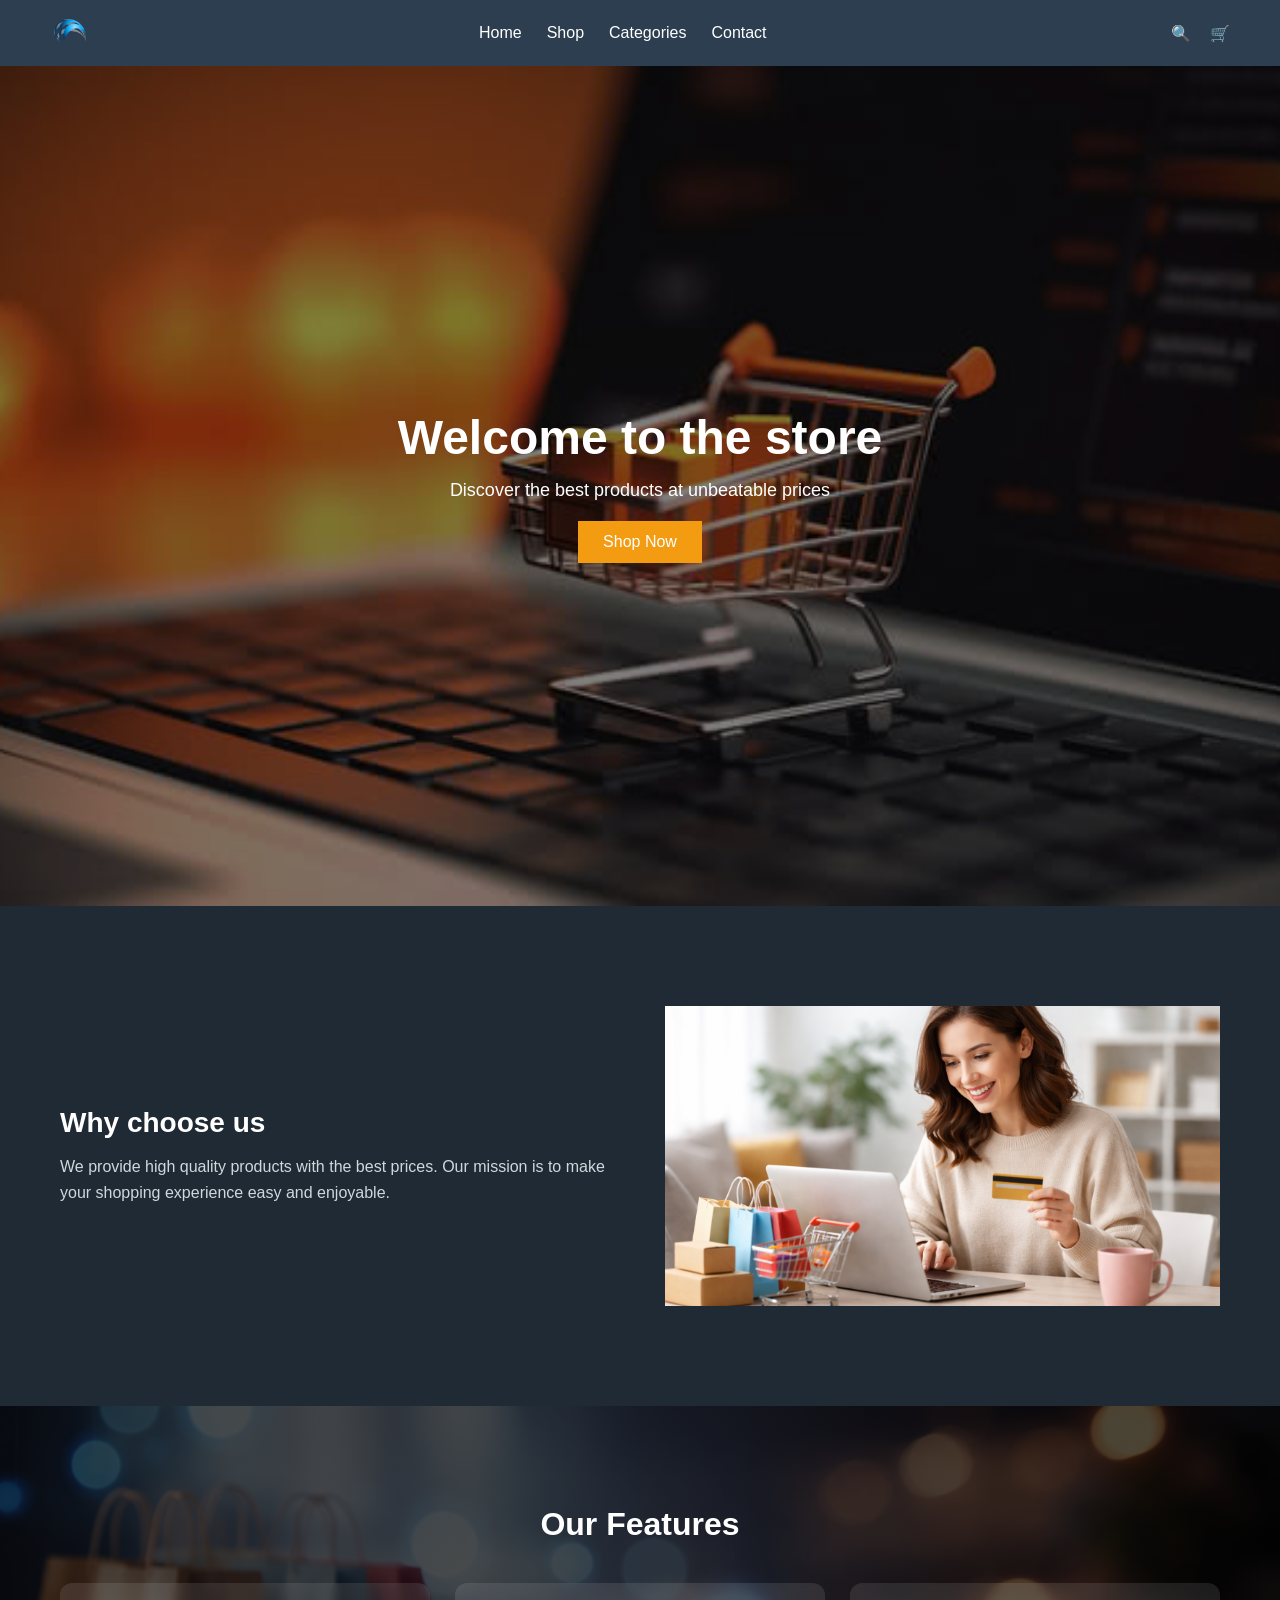
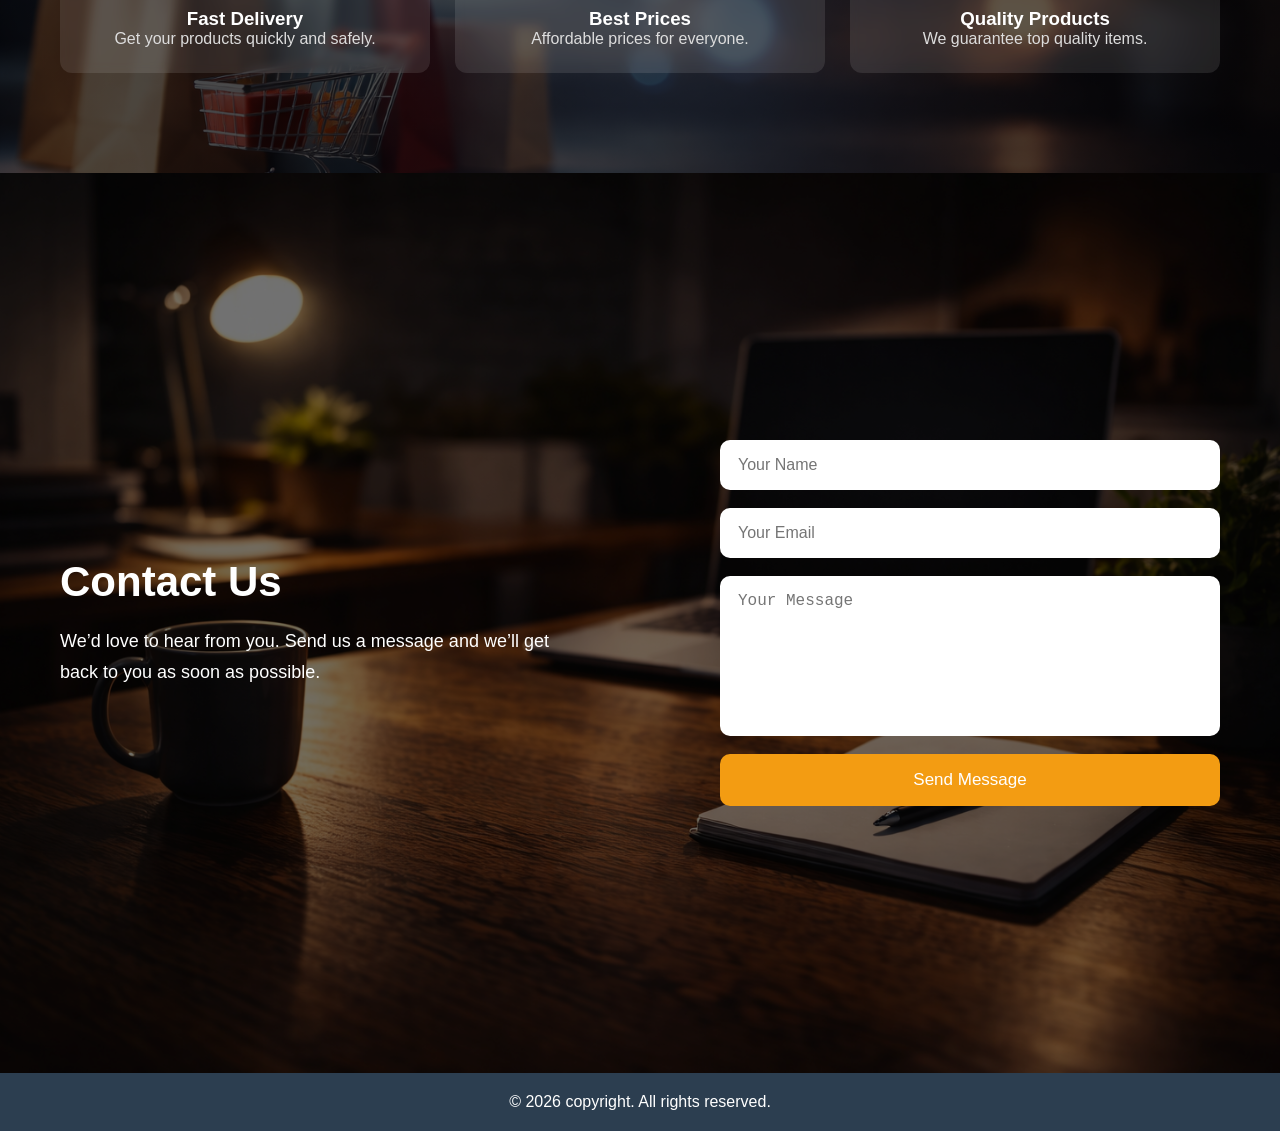
==== index.html @ fd40aed5 "features-aboutus-contactus" ====
<!DOCTYPE html>
<html lang="en">

<head>
  <meta charset="UTF-8">
  <title>Store</title>
  <link rel="stylesheet" href="style.css">
</head>

<body>

  <header>
    <div class="container">
      <div class="logo"><a href="index.html"><img src="images/logo.png" alt="logo"></a></div>

      <nav>
        <ul>
          <li><a href="#">Home</a></li>
          <li><a href="#">Shop</a></li>
          <li><a href="#">Categories</a></li>
          <li><a href="#">Contact</a></li>
        </ul>
      </nav>

      <div class="icons">
        <span>🔍</span>
        <span>🛒</span>
      </div>
    </div>
  </header>


  <section class="banner">
    <div class="banner-content">
      <h1>Welcome to the store</h1>
      <p>Discover the best products at unbeatable prices</p>
      <button>Shop Now</button>
    </div>
  </section>
  <section class="about">
    <div class="container about-content">
      <div class="about-text">
        <h2>Why choose us</h2>
        <p>
          We provide high quality products with the best prices.
          Our mission is to make your shopping experience easy and enjoyable.
        </p>
      </div>
      <div class="about-image">
      </div>
    </div>
  </section>
  <section class="features">
    <div class="container">

      <h2>Our Features</h2>

      <div class="features-grid">

        <div class="feature">
          <h3>Fast Delivery</h3>
          <p>Get your products quickly and safely.</p>
        </div>

        <div class="feature">
          <h3>Best Prices</h3>
          <p>Affordable prices for everyone.</p>
        </div>

        <div class="feature">
          <h3>Quality Products</h3>
          <p>We guarantee top quality items.</p>
        </div>

      </div>

    </div>
  </section>
<section class="contact">
  <div class="contact-overlay">
    <div class="container contact-content">
      <div class="contact-left">
        <h2>Contact Us</h2>
        <p>We’d love to hear from you. Send us a message and we’ll get back to you as soon as possible.</p>
      </div>

      <form class="contact-form">
        <input type="text" placeholder="Your Name">
        <input type="email" placeholder="Your Email">
        <textarea placeholder="Your Message"></textarea>
        <button type="submit">Send Message</button>
      </form>
    </div>
  </div>
</section>
  <footer>
    <p>© 2026 copyright. All rights reserved.</p>
  </footer>

</body>

</html>
---- style.css ----
* {
  margin: 0;
  padding: 0;
  box-sizing: border-box;
}

body {
  font-family: Arial, sans-serif;
}
html, body {
  height: 100%;
}
body {
  display: flex;
  flex-direction: column;
}
header {
  display: flex;
  justify-content: space-between;
  align-items: center;
  padding: 5px 10px;
  background-color: #2c3e50;
  color: white;
}

header .container{
  display: flex;
  justify-content: space-between;
  align-items: center;
  padding:5px 10px;
}
.header-wrapper {
  display: flex;
  align-items: center;
  justify-content: space-between;
  padding: 10px 20px;
}
.logo {
  font-size: 24px;
  font-weight: bold;
}
.logo img {
  height: 40px;
  cursor: pointer;
}
nav ul {
  list-style: none;
  display: flex;
  gap: 25px;
}

nav ul li a {
  text-decoration: none;
  color: white;
  font-size: 16px;
}

nav ul li a:hover {
  color: #f39c12;
}

.icons span {
  margin-left: 15px;
  cursor: pointer;
}

.banner {
  min-height: calc(100vh - 60px);
  background: linear-gradient(rgba(0,0,0,0.5), rgba(0,0,0,0.5)),
              url('images/background.jpg') center/cover no-repeat;
  display: flex;
  justify-content: center;
  align-items: center;
  text-align: center;
  color: white;
}
.banner-content h1 {
  font-size: 48px;
  margin-bottom: 15px;
}

.banner-content p {
  font-size: 18px;
  margin-bottom: 20px;
}

.banner-content button {
  padding: 12px 25px;
  border: none;
  background-color: #f39c12;
  color: white;
  font-size: 16px;
  cursor: pointer;
}

.banner-content button:hover {
  background-color: #e67e22;
}

footer {
  text-align: center;
  padding: 20px;
  background-color: #2c3e50;
  color: white;
  margin-top:auto;
}
.container {
  max-width: 1200px;
  width: 100%;
  margin: 0 auto;
  padding: 0 20px;
}
.about {
  padding: 100px 0;
  background: #1f2a35;
  color: white;
}


.about-content {
  display: flex;
  align-items: center;
  gap: 50px;
}

.about-text {
  flex: 1;
}
.about-text h2 {
  font-size: 28px;
  margin-bottom: 15px;
  color: white;
}

.about-text p {
  color: #cfd8dc; /* softer white */
  line-height: 1.6;
}
.about-image img {
  width: 100%;
  max-width: 450px;
  border-radius: 20px; /* 🔥 rounded corners */
  display: block;
}
.about-image {
  flex: 1;
  display: flex;
  height: 300px;
  background: url("images/about.png") center/cover no-repeat;
  justify-content: center;
}
.features {
  padding: 100px 0;
  text-align: center;

  background:
    linear-gradient(rgba(0,0,0,0.7), rgba(0,0,0,0.7)),
    url("images/features-bg.png") center/cover no-repeat;

  color: white;
}

.features h2 {
  font-size: 32px;
  color: white;
}

.feature {
  flex: 1;
  background: rgba(255,255,255,0.1); /* glass effect */
  padding: 25px;
  border-radius: 12px;
  transition: 0.3s;
  backdrop-filter: blur(5px);
}

.feature h3 {
  color: white;
}

.feature p {
  color: #ddd;
}

.features-grid {
  display: flex;
  gap: 25px;
  margin-top: 40px;
}



.feature:hover {
  transform: translateY(-5px);
}
.container {
  max-width: 1200px;
  width: 100%;
  margin: 0 auto;
  padding: 0 20px;
}

.contact {
  min-height: 100vh;
  background: url("images/contact-bg.png") center/cover no-repeat;
  position: relative;
  display: flex;
  align-items: center;
}

.contact-overlay {
  width: 100%;
  min-height: 100vh;
  background: rgba(0, 0, 0, 0.55);
  display: flex;
  align-items: center;
}

.contact-content {
  display: flex;
  justify-content: space-between;
  align-items: center;
  gap: 60px;
}

.contact-left {
  flex: 1;
  color: white;
}

.contact-left h2 {
  font-size: 42px;
  margin-bottom: 20px;
}

.contact-left p {
  font-size: 18px;
  line-height: 1.7;
  max-width: 500px;
}

.contact-form {
  flex: 1;
  max-width: 500px;
  display: flex;
  flex-direction: column;
  gap: 18px;
}

.contact-form input,
.contact-form textarea {
  width: 100%;
  padding: 16px 18px;
  border: none;
  border-radius: 10px;
  outline: none;
  font-size: 16px;
}

.contact-form textarea {
  min-height: 160px;
  resize: none;
}

.contact-form button {
  padding: 16px;
  background: #f39c12;
  color: white;
  border: none;
  border-radius: 10px;
  font-size: 17px;
  cursor: pointer;
  transition: 0.3s;
}

.contact-form button:hover {
  background: #e67e22;
}
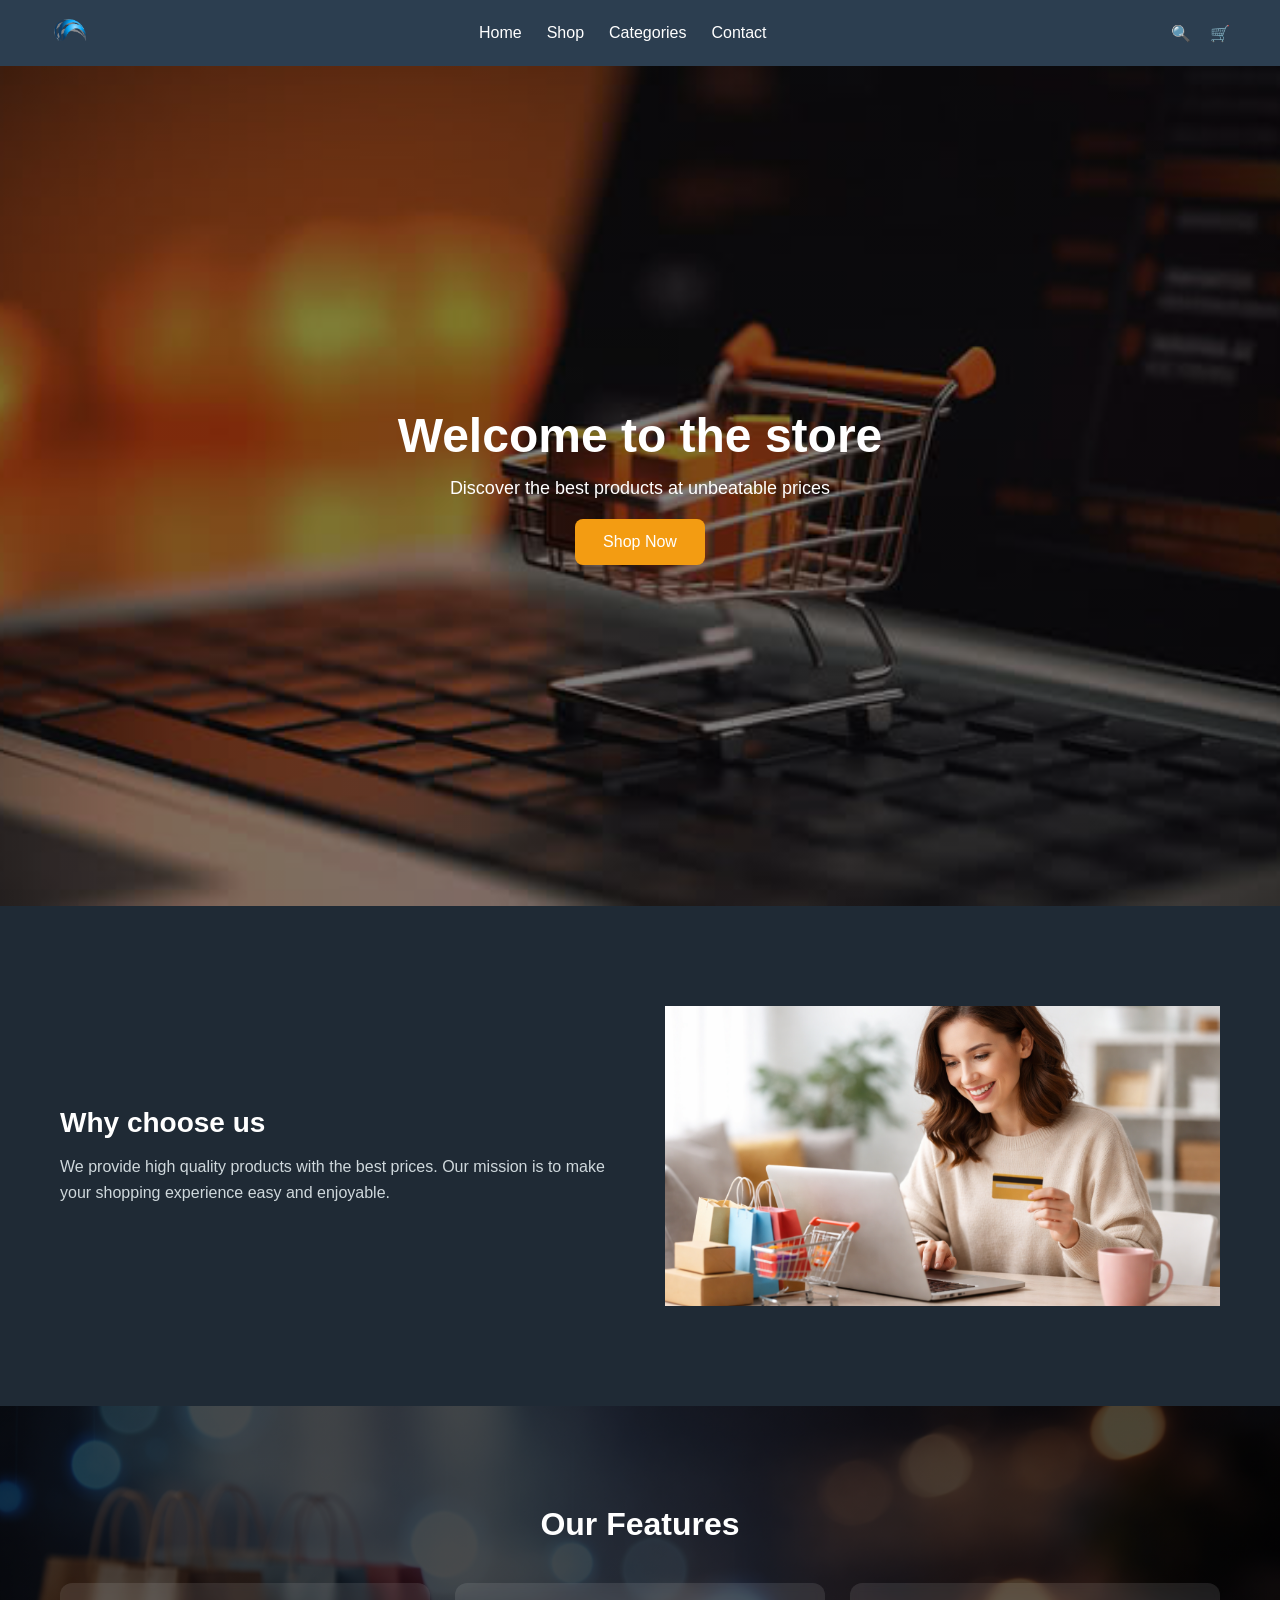
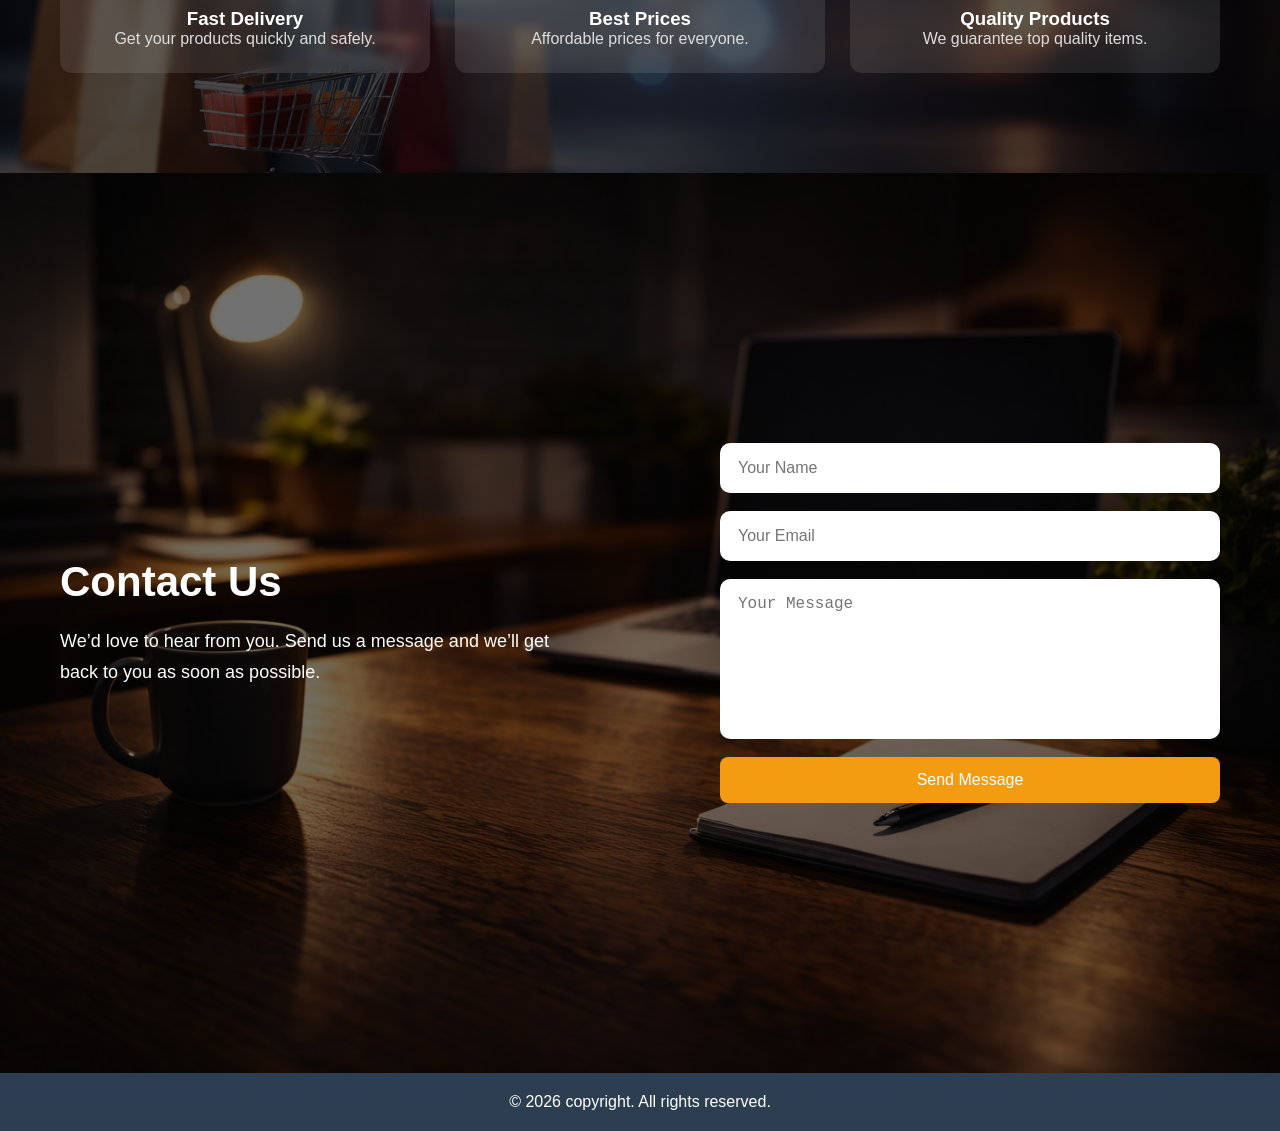
==== commit 4bd17ba6: "unify-btn" ====
--- a/index.html
+++ b/index.html
@@ -34,7 +34,7 @@
     <div class="banner-content">
       <h1>Welcome to the store</h1>
       <p>Discover the best products at unbeatable prices</p>
-      <button>Shop Now</button>
+      <button class="btn">Shop Now</button>
     </div>
   </section>
   <section class="about">
@@ -88,7 +88,7 @@
         <input type="text" placeholder="Your Name">
         <input type="email" placeholder="Your Email">
         <textarea placeholder="Your Message"></textarea>
-        <button type="submit">Send Message</button>
+        <button type="submit" class="btn">Send Message</button>
       </form>
     </div>
   </div>
--- a/style.css
+++ b/style.css
@@ -84,19 +84,6 @@
   margin-bottom: 20px;
 }
 
-.banner-content button {
-  padding: 12px 25px;
-  border: none;
-  background-color: #f39c12;
-  color: white;
-  font-size: 16px;
-  cursor: pointer;
-}
-
-.banner-content button:hover {
-  background-color: #e67e22;
-}
-
 footer {
   text-align: center;
   padding: 20px;
@@ -133,13 +120,13 @@
 }
 
 .about-text p {
-  color: #cfd8dc; /* softer white */
+  color: #cfd8dc;
   line-height: 1.6;
 }
 .about-image img {
   width: 100%;
   max-width: 450px;
-  border-radius: 20px; /* 🔥 rounded corners */
+  border-radius: 20px;
   display: block;
 }
 .about-image {
@@ -167,7 +154,7 @@
 
 .feature {
   flex: 1;
-  background: rgba(255,255,255,0.1); /* glass effect */
+  background: rgba(255,255,255,0.1);
   padding: 25px;
   border-radius: 12px;
   transition: 0.3s;
@@ -262,17 +249,25 @@
   resize: none;
 }
 
-.contact-form button {
-  padding: 16px;
+.btn {
+  display: inline-block;
+  padding: 14px 28px;
   background: #f39c12;
   color: white;
   border: none;
-  border-radius: 10px;
-  font-size: 17px;
+  border-radius: 8px;
+  font-size: 16px;
+  font-weight: 500;
   cursor: pointer;
-  transition: 0.3s;
-}
-
-.contact-form button:hover {
+  text-decoration: none;
+  transition: all 0.3s ease;
+}
+
+.btn:hover {
   background: #e67e22;
+  transform: translateY(-2px);
+}
+
+.btn:active {
+  transform: scale(0.98);
 }
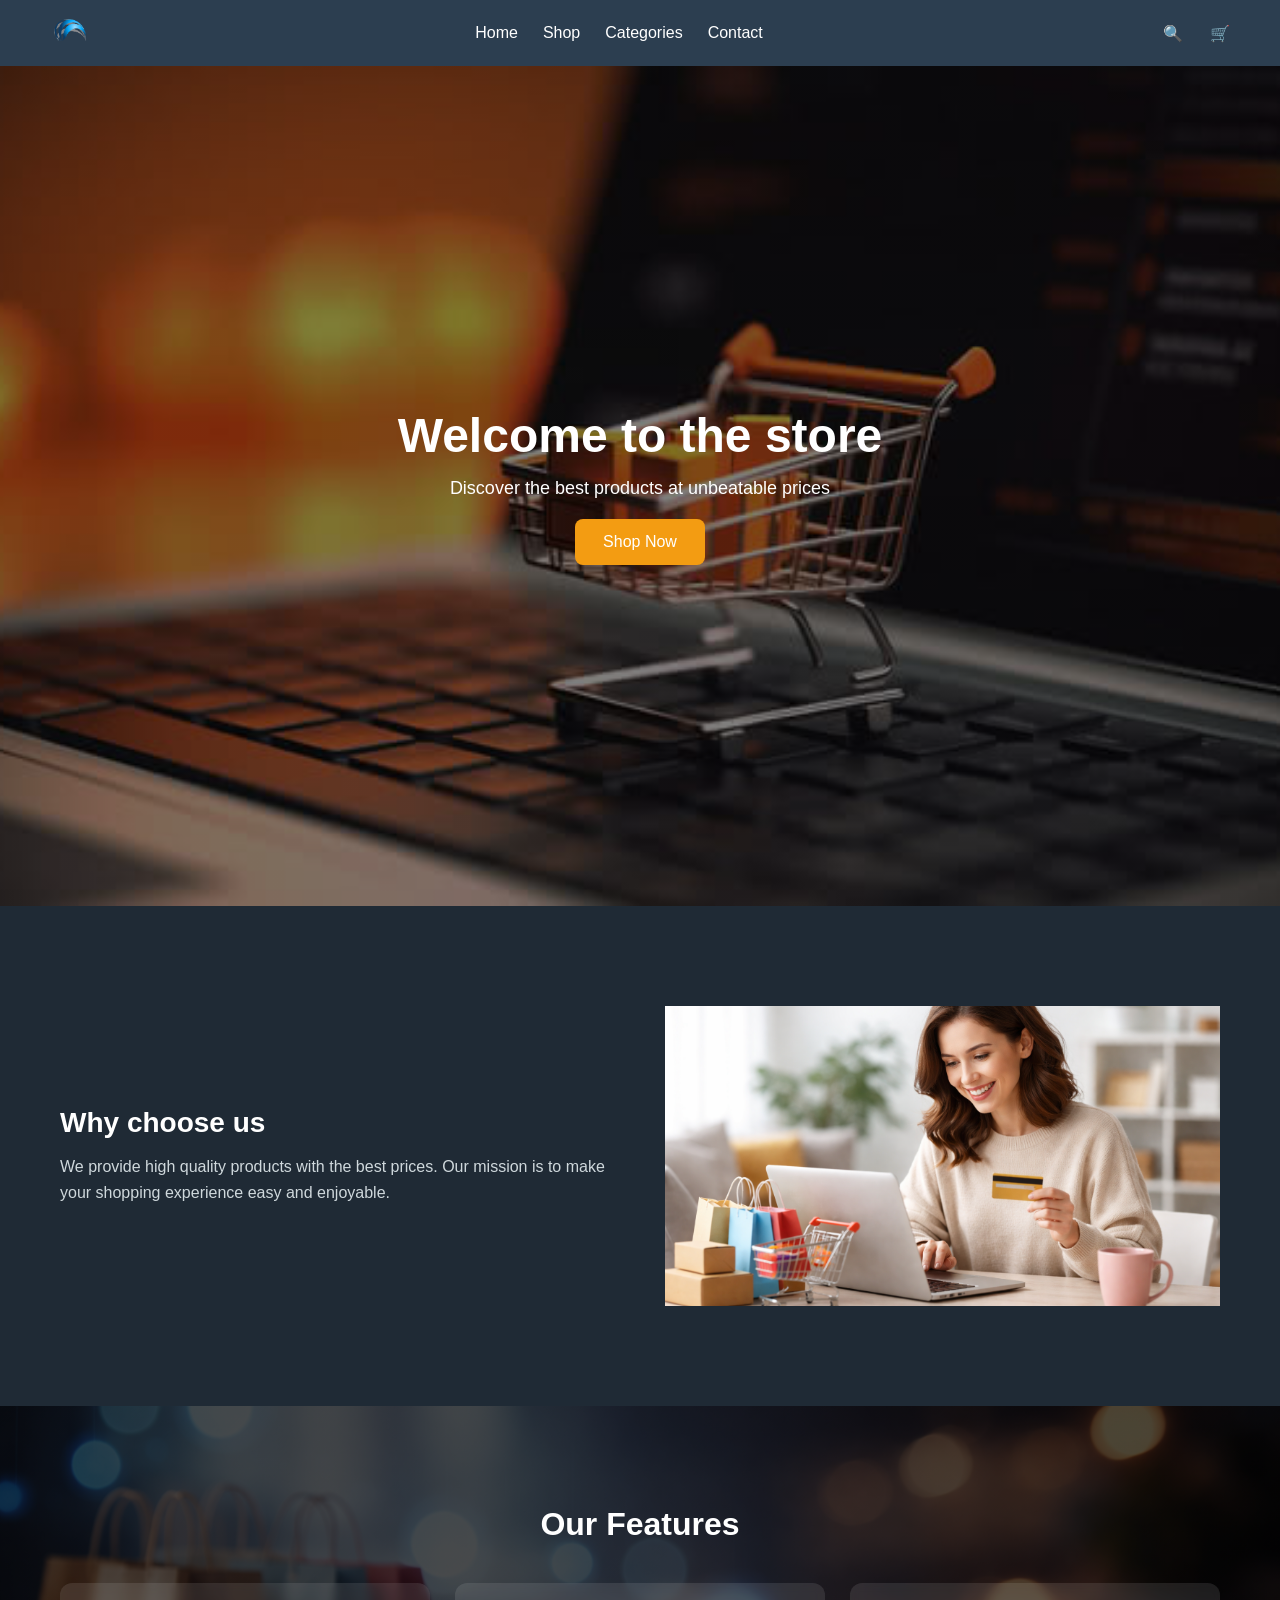
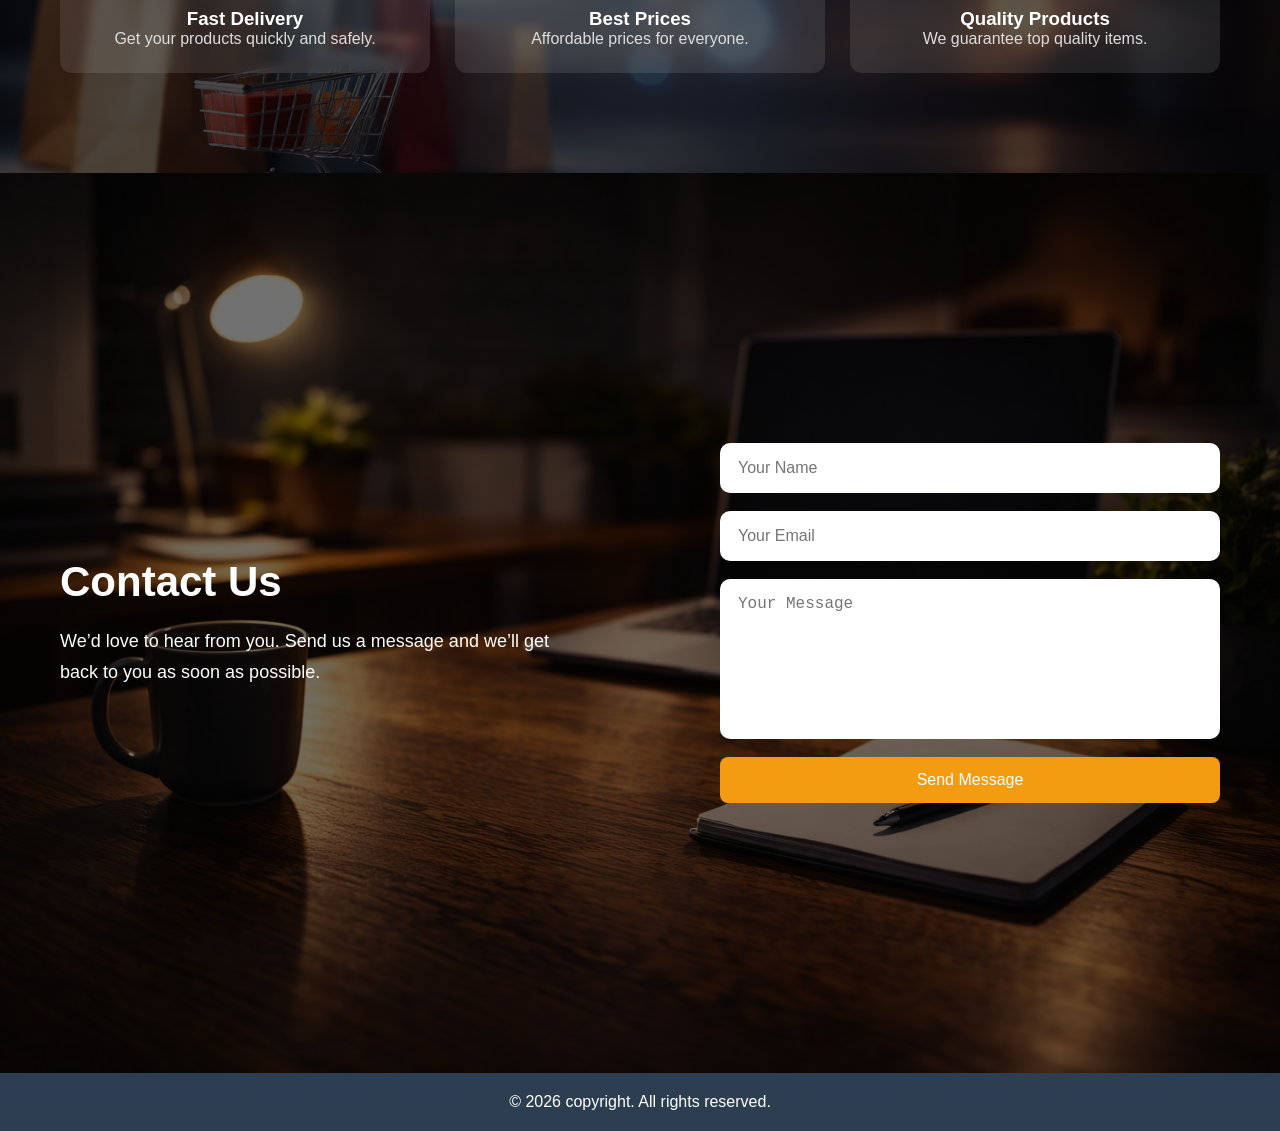
==== commit 57b84738: "mobile-menu" ====
--- a/index.html
+++ b/index.html
@@ -3,6 +3,7 @@
 
 <head>
   <meta charset="UTF-8">
+  <meta name="viewport" content="width=device-width, initial-scale=1.0">
   <title>Store</title>
   <link rel="stylesheet" href="style.css">
 </head>
@@ -11,7 +12,11 @@
 
   <header>
     <div class="container">
-      <div class="logo"><a href="index.html"><img src="images/logo.png" alt="logo"></a></div>
+      <div class="logo">
+        <a href="index.html">
+          <img src="images/logo.png" alt="logo">
+        </a>
+      </div>
 
       <nav>
         <ul>
@@ -25,9 +30,21 @@
       <div class="icons">
         <span>🔍</span>
         <span>🛒</span>
+        <div class="menu-toggle">☰</div>
       </div>
     </div>
   </header>
+
+  <!-- ✅ MOBILE MENU OUTSIDE -->
+  <div class="mobile-menu">
+    <span class="close-menu">✖</span>
+
+    <a href="#">Home</a>
+    <a href="#">Shop</a>
+    <a href="#">Categories</a>
+    <a href="#">Contact</a>
+  </div>
+  <div class="mobile-overlay"></div>
 
 
   <section class="banner">
@@ -37,6 +54,7 @@
       <button class="btn">Shop Now</button>
     </div>
   </section>
+
   <section class="about">
     <div class="container about-content">
       <div class="about-text">
@@ -46,10 +64,10 @@
           Our mission is to make your shopping experience easy and enjoyable.
         </p>
       </div>
-      <div class="about-image">
-      </div>
+      <div class="about-image"></div>
     </div>
   </section>
+
   <section class="features">
     <div class="container">
 
@@ -76,27 +94,50 @@
 
     </div>
   </section>
-<section class="contact">
-  <div class="contact-overlay">
-    <div class="container contact-content">
-      <div class="contact-left">
-        <h2>Contact Us</h2>
-        <p>We’d love to hear from you. Send us a message and we’ll get back to you as soon as possible.</p>
+
+  <section class="contact">
+    <div class="contact-overlay">
+      <div class="container contact-content">
+        <div class="contact-left">
+          <h2>Contact Us</h2>
+          <p>We’d love to hear from you. Send us a message and we’ll get back to you as soon as possible.</p>
+        </div>
+
+        <form class="contact-form">
+          <input type="text" placeholder="Your Name">
+          <input type="email" placeholder="Your Email">
+          <textarea placeholder="Your Message"></textarea>
+          <button type="submit" class="btn">Send Message</button>
+        </form>
       </div>
+    </div>
+  </section>
 
-      <form class="contact-form">
-        <input type="text" placeholder="Your Name">
-        <input type="email" placeholder="Your Email">
-        <textarea placeholder="Your Message"></textarea>
-        <button type="submit" class="btn">Send Message</button>
-      </form>
-    </div>
-  </div>
-</section>
   <footer>
     <p>© 2026 copyright. All rights reserved.</p>
   </footer>
 
+  <script>
+   const toggle = document.querySelector(".menu-toggle");
+const menu = document.querySelector(".mobile-menu");
+const closeBtn = document.querySelector(".close-menu");
+const overlay = document.querySelector(".mobile-overlay");
+
+toggle.addEventListener("click", () => {
+  menu.classList.add("active");
+  overlay.classList.add("active");
+});
+
+closeBtn.addEventListener("click", () => {
+  menu.classList.remove("active");
+  overlay.classList.remove("active");
+});
+
+overlay.addEventListener("click", () => {
+  menu.classList.remove("active");
+  overlay.classList.remove("active");
+});
+  </script>
+
 </body>
-
 </html>
--- a/style.css
+++ b/style.css
@@ -103,7 +103,6 @@
   color: white;
 }
 
-
 .about-content {
   display: flex;
   align-items: center;
@@ -139,11 +138,9 @@
 .features {
   padding: 100px 0;
   text-align: center;
-
   background:
     linear-gradient(rgba(0,0,0,0.7), rgba(0,0,0,0.7)),
     url("images/features-bg.png") center/cover no-repeat;
-
   color: white;
 }
 
@@ -175,16 +172,8 @@
   margin-top: 40px;
 }
 
-
-
 .feature:hover {
   transform: translateY(-5px);
-}
-.container {
-  max-width: 1200px;
-  width: 100%;
-  margin: 0 auto;
-  padding: 0 20px;
 }
 
 .contact {
@@ -270,4 +259,117 @@
 
 .btn:active {
   transform: scale(0.98);
+}
+
+/* ===================== */
+/*   MOBILE MENU BASE    */
+/* ===================== */
+
+.icons {
+  display: flex;
+  align-items: center;
+  gap: 12px;
+}
+
+.menu-toggle {
+  display: none;
+  font-size: 26px;
+  color: white;
+  cursor: pointer;
+}
+
+/* All positioning lives here always — not inside the media query */
+.mobile-menu {
+  display: none;
+  position: fixed;
+  top: 0;
+  right: -100%;
+  width: 250px;
+  height: 100vh;
+  background: #1f2a35;
+  flex-direction: column;
+  padding: 25px 20px;
+  transition: right 0.3s ease;
+  z-index: 1000;
+}
+
+.mobile-overlay {
+  display: none;
+}
+
+.close-menu {
+  display: none;
+}
+
+/* ===================== */
+/*       MOBILE          */
+/* ===================== */
+
+@media (max-width: 768px) {
+
+  nav {
+    display: none;
+  }
+
+  .menu-toggle {
+    display: block;
+  }
+
+  .mobile-menu {
+    display: none; /* stays hidden until .active is added */
+  }
+
+  .mobile-menu.active {
+    display: flex; /* show it */
+    right: 0;      /* slide in */
+  }
+
+  .mobile-menu a {
+    color: white;
+    text-decoration: none;
+    margin-bottom: 20px;
+    font-size: 18px;
+  }
+
+  .close-menu {
+    display: block;
+    color: white;
+    font-size: 26px;
+    cursor: pointer;
+    align-self: flex-end;
+    margin-bottom: 30px;
+  }
+
+  .mobile-overlay.active {
+    display: block;
+    position: fixed;
+    top: 0;
+    left: 0;
+    width: 100%;
+    height: 100%;
+    background: rgba(0,0,0,0.5);
+    z-index: 999;
+  }
+
+  .banner-content h1 {
+    font-size: 32px;
+  }
+
+  .banner-content p {
+    font-size: 16px;
+  }
+
+  .about-content {
+    flex-direction: column;
+    text-align: center;
+  }
+
+  .features-grid {
+    flex-direction: column;
+  }
+
+  .contact-content {
+    flex-direction: column;
+    text-align: center;
+  }
 }
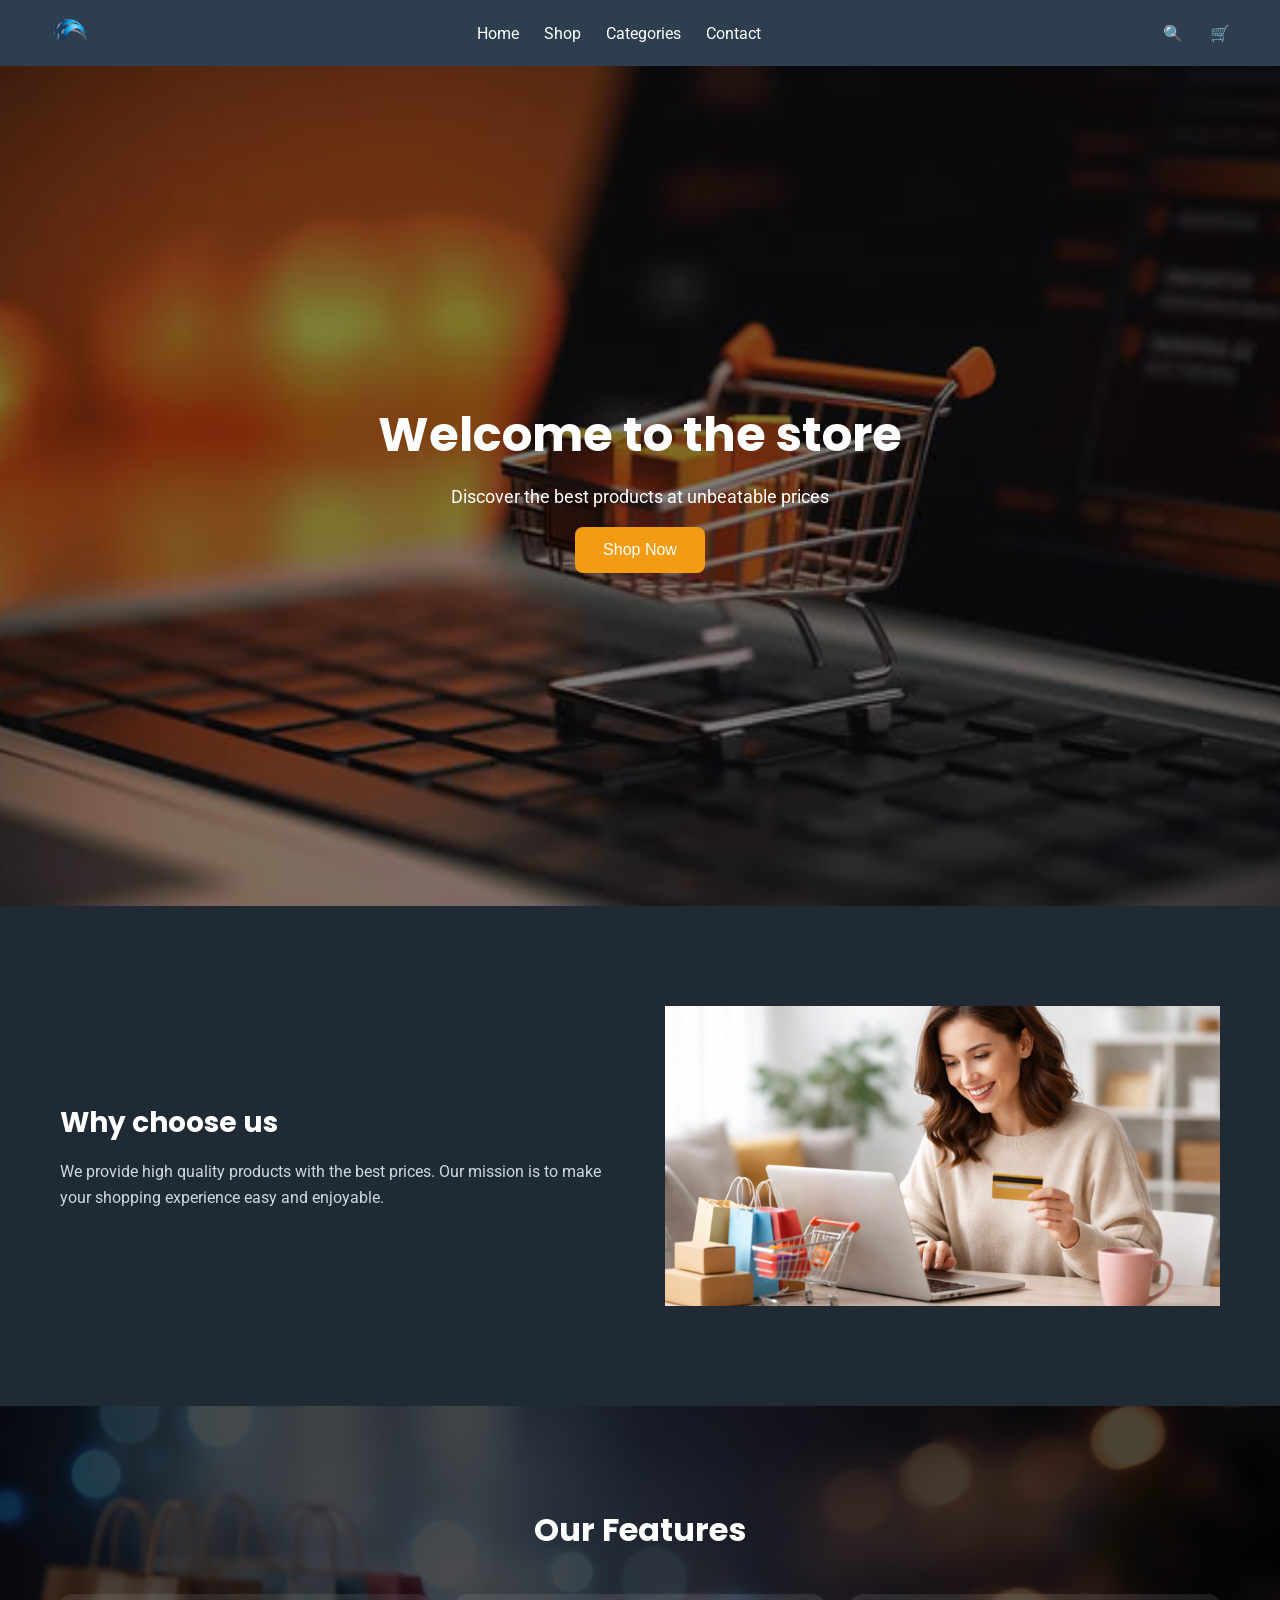
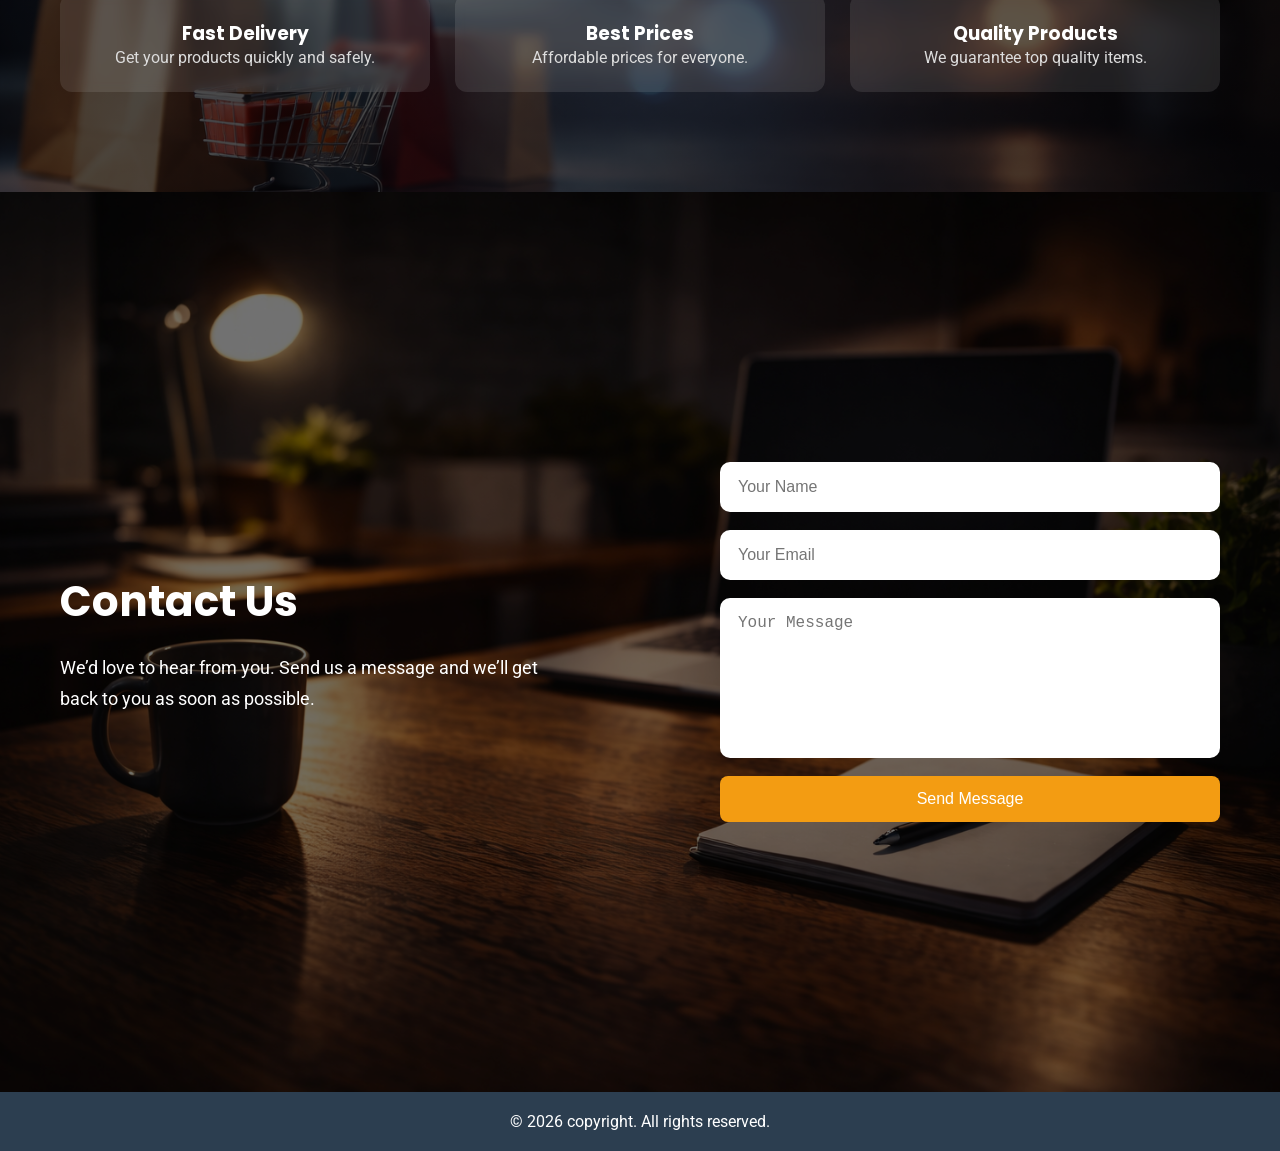
==== commit 25f7d3bb: "Add Google Fonts (Poppins + Roboto)" ====
--- a/index.html
+++ b/index.html
@@ -6,6 +6,7 @@
   <meta name="viewport" content="width=device-width, initial-scale=1.0">
   <title>Store</title>
   <link rel="stylesheet" href="style.css">
+  <link href="https://fonts.googleapis.com/css2?family=Poppins:wght@400;600;700&family=Roboto:wght@300;400;500&display=swap" rel="stylesheet">
 </head>
 
 <body>
@@ -35,7 +36,6 @@
     </div>
   </header>
 
-  <!-- ✅ MOBILE MENU OUTSIDE -->
   <div class="mobile-menu">
     <span class="close-menu">✖</span>
 
@@ -118,7 +118,7 @@
   </footer>
 
   <script>
-   const toggle = document.querySelector(".menu-toggle");
+const toggle = document.querySelector(".menu-toggle");
 const menu = document.querySelector(".mobile-menu");
 const closeBtn = document.querySelector(".close-menu");
 const overlay = document.querySelector(".mobile-overlay");
--- a/style.css
+++ b/style.css
@@ -5,7 +5,10 @@
 }
 
 body {
-  font-family: Arial, sans-serif;
+  font-family: 'Roboto', sans-serif;
+}
+h1, h2, h3, h4, h5, h6 {
+  font-family: 'Poppins', sans-serif;
 }
 html, body {
   height: 100%;
@@ -218,6 +221,7 @@
 .contact-form {
   flex: 1;
   max-width: 500px;
+  width:100%;
   display: flex;
   flex-direction: column;
   gap: 18px;
@@ -225,7 +229,6 @@
 
 .contact-form input,
 .contact-form textarea {
-  width: 100%;
   padding: 16px 18px;
   border: none;
   border-radius: 10px;
@@ -235,6 +238,7 @@
 
 .contact-form textarea {
   min-height: 160px;
+  width:100%;
   resize: none;
 }
 
@@ -261,9 +265,7 @@
   transform: scale(0.98);
 }
 
-/* ===================== */
-/*   MOBILE MENU BASE    */
-/* ===================== */
+
 
 .icons {
   display: flex;
@@ -278,7 +280,6 @@
   cursor: pointer;
 }
 
-/* All positioning lives here always — not inside the media query */
 .mobile-menu {
   display: none;
   position: fixed;
@@ -301,10 +302,6 @@
   display: none;
 }
 
-/* ===================== */
-/*       MOBILE          */
-/* ===================== */
-
 @media (max-width: 768px) {
 
   nav {
@@ -316,12 +313,12 @@
   }
 
   .mobile-menu {
-    display: none; /* stays hidden until .active is added */
+    display: none;
   }
 
   .mobile-menu.active {
-    display: flex; /* show it */
-    right: 0;      /* slide in */
+    display: flex; 
+    right: 0;    
   }
 
   .mobile-menu a {
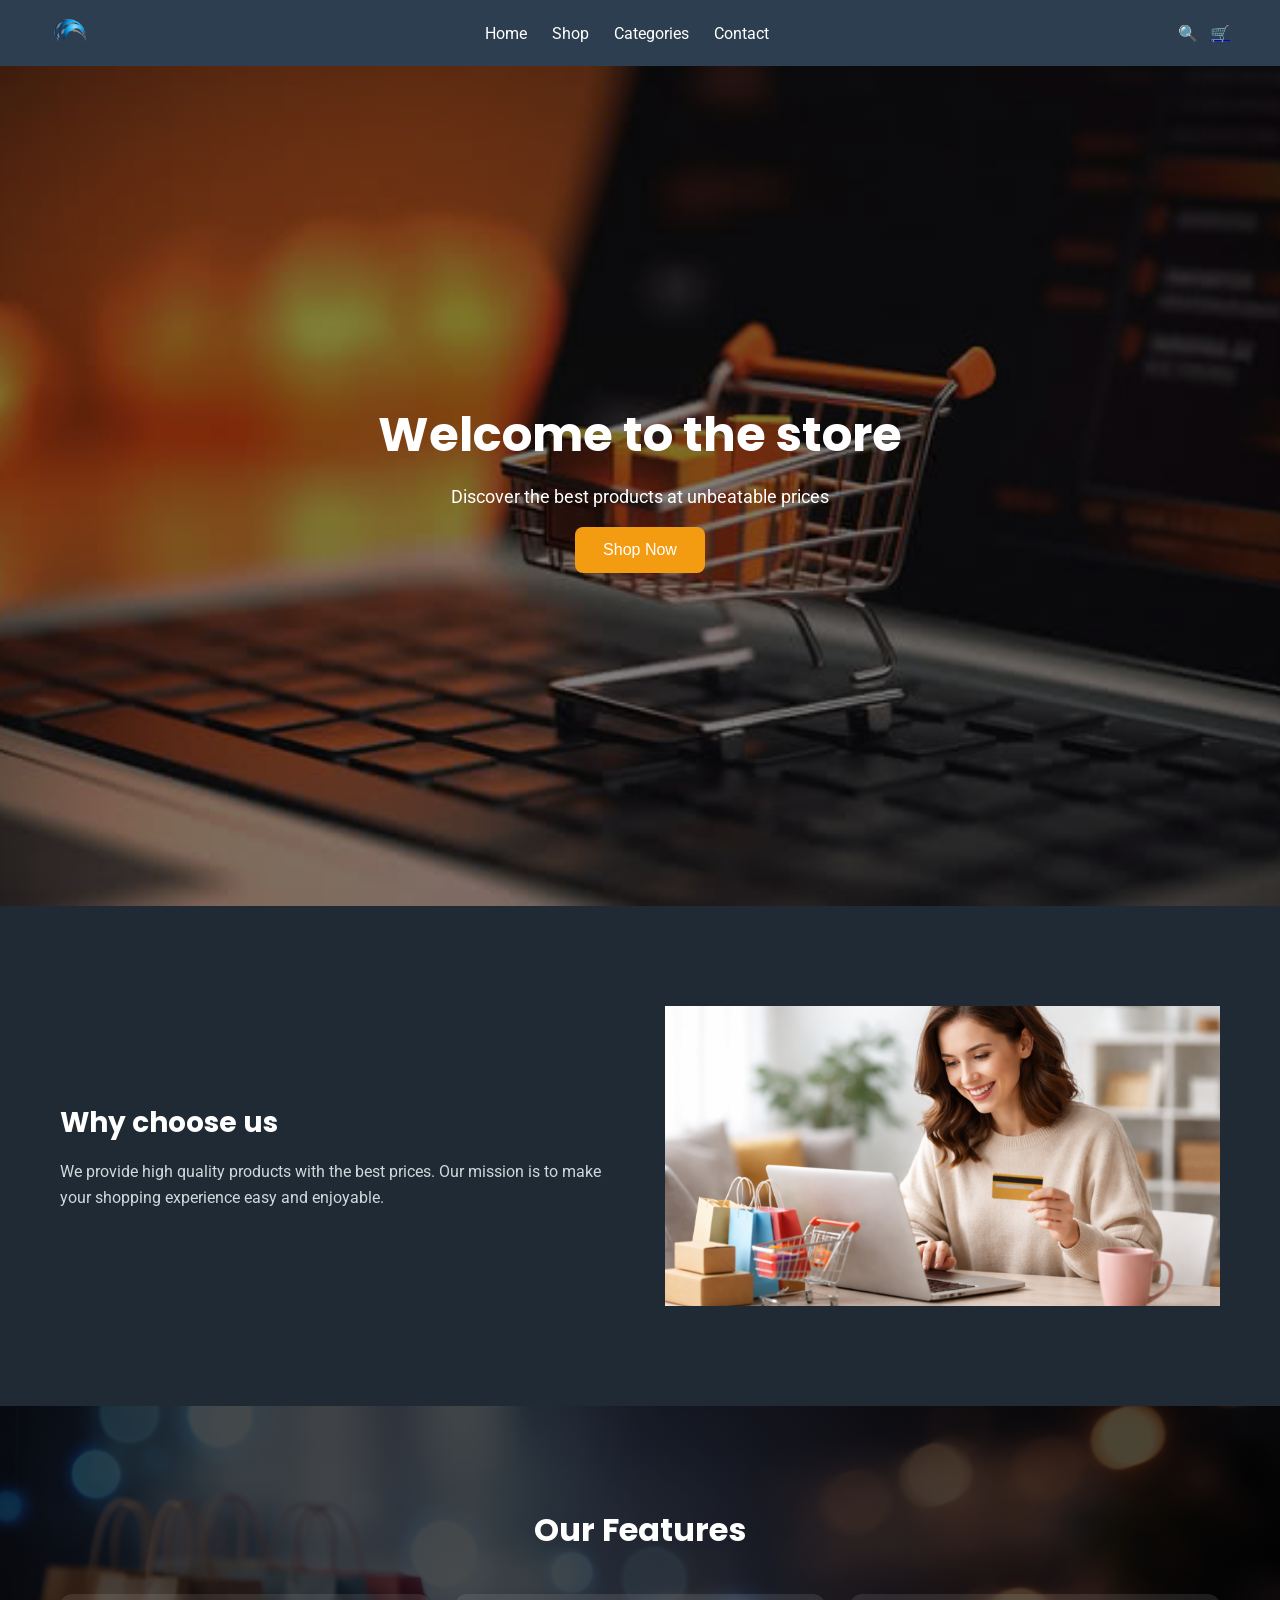
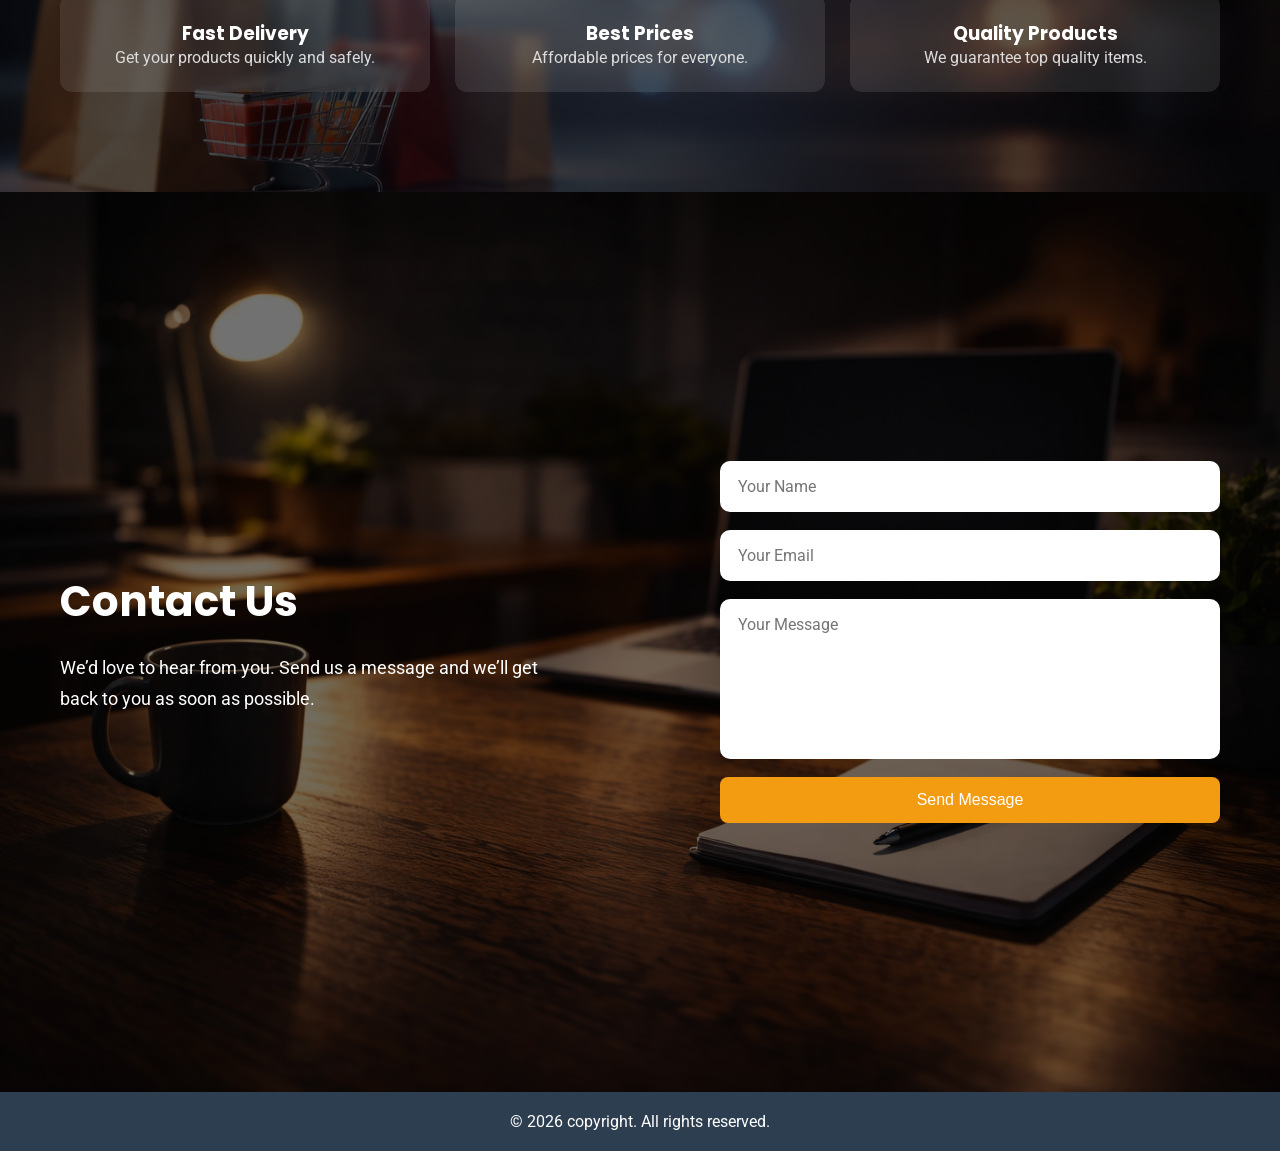
==== commit 4b9f3f90: "shop page" ====
--- a/index.html
+++ b/index.html
@@ -21,8 +21,8 @@
 
       <nav>
         <ul>
-          <li><a href="#">Home</a></li>
-          <li><a href="#">Shop</a></li>
+          <li><a href="index.html">Home</a></li>
+          <li><a href="shop.html">Shop</a></li>
           <li><a href="#">Categories</a></li>
           <li><a href="#">Contact</a></li>
         </ul>
@@ -30,7 +30,7 @@
 
       <div class="icons">
         <span>🔍</span>
-        <span>🛒</span>
+        <a href="cart.html" class="cart-btn">🛒</a>
         <div class="menu-toggle">☰</div>
       </div>
     </div>
@@ -40,7 +40,7 @@
     <span class="close-menu">✖</span>
 
     <a href="#">Home</a>
-    <a href="#">Shop</a>
+    <li><a href="shop.html">Shop</a></li>
     <a href="#">Categories</a>
     <a href="#">Contact</a>
   </div>
--- a/style.css
+++ b/style.css
@@ -234,6 +234,7 @@
   border-radius: 10px;
   outline: none;
   font-size: 16px;
+  font-family: 'Roboto', sans-serif;
 }
 
 .contact-form textarea {
@@ -369,4 +370,121 @@
     flex-direction: column;
     text-align: center;
   }
+  .products-grid{
+grid-template-columns: repeat(1, 1fr);
+  }
+}
+
+.shop-layout .container {
+  display:flex;
+  gap:40px;
+  padding:60px 20px;
+}
+
+
+.products-grid {
+  flex: 1;
+  display: grid;
+  grid-template-columns: repeat(3, 1fr);
+  gap: 25px;
+}
+
+.price {
+  color: #27ae60;
+  font-weight: 600;
+  margin-bottom: 15px;
+}
+
+.sidebar {
+  width: 250px;
+  background: white;
+  padding: 25px;
+  border-radius: 14px;
+  box-shadow: 0 8px 20px rgba(0,0,0,0.05);
+  height: fit-content;
+}
+
+.sidebar h3 {
+  margin-bottom: 20px;
+}
+
+.sidebar ul {
+  list-style: none;
+  padding: 0;
+}
+
+.sidebar ul li {
+  margin-bottom: 12px;
+}
+
+.sidebar ul li a {
+  text-decoration: none;
+  color: #2c3e50;
+  transition: 0.2s;
+}
+
+.sidebar ul li a:hover,
+.sidebar a.active {
+  color: #f39c12;
+  padding-left: 5px;
+}
+.product-card {
+  background: white;
+  padding: 20px;
+  border-radius: 14px;
+  text-align: center;
+  transition: all 0.3s ease;
+  box-shadow: 0 8px 20px rgba(0,0,0,0.06);
+  position: relative;
+  overflow: hidden;
+}
+
+.product-card img {
+  width: 100%;
+  height: 200px;
+  object-fit: contain;
+  transition: 0.3s;
+}
+
+.product-card h3 {
+  font-size: 18px;
+  margin: 10px 0;
+}
+
+.price {
+  color: #27ae60;
+  font-weight: 600;
+  margin-bottom: 15px;
+}
+
+.product-card .btn {
+  opacity: 0;
+  transform: translateY(10px);
+  transition: 0.3s;
+}
+
+.product-card:hover {
+  transform: translateY(-8px);
+  box-shadow: 0 12px 25px rgba(0,0,0,0.1);
+}
+
+.product-card:hover img {
+  transform: scale(1.05);
+}
+
+.product-card:hover .btn {
+  opacity: 1;
+  transform: translateY(0);
+}
+.sidebar a.active {
+  color: #f39c12;
+  font-weight: bold;
+}
+.shop-layout {
+  background: #f5f6f8;
+  padding: 60px 0;
+}
+.shop-layout .container {
+  display: flex;
+  gap: 30px;
 }
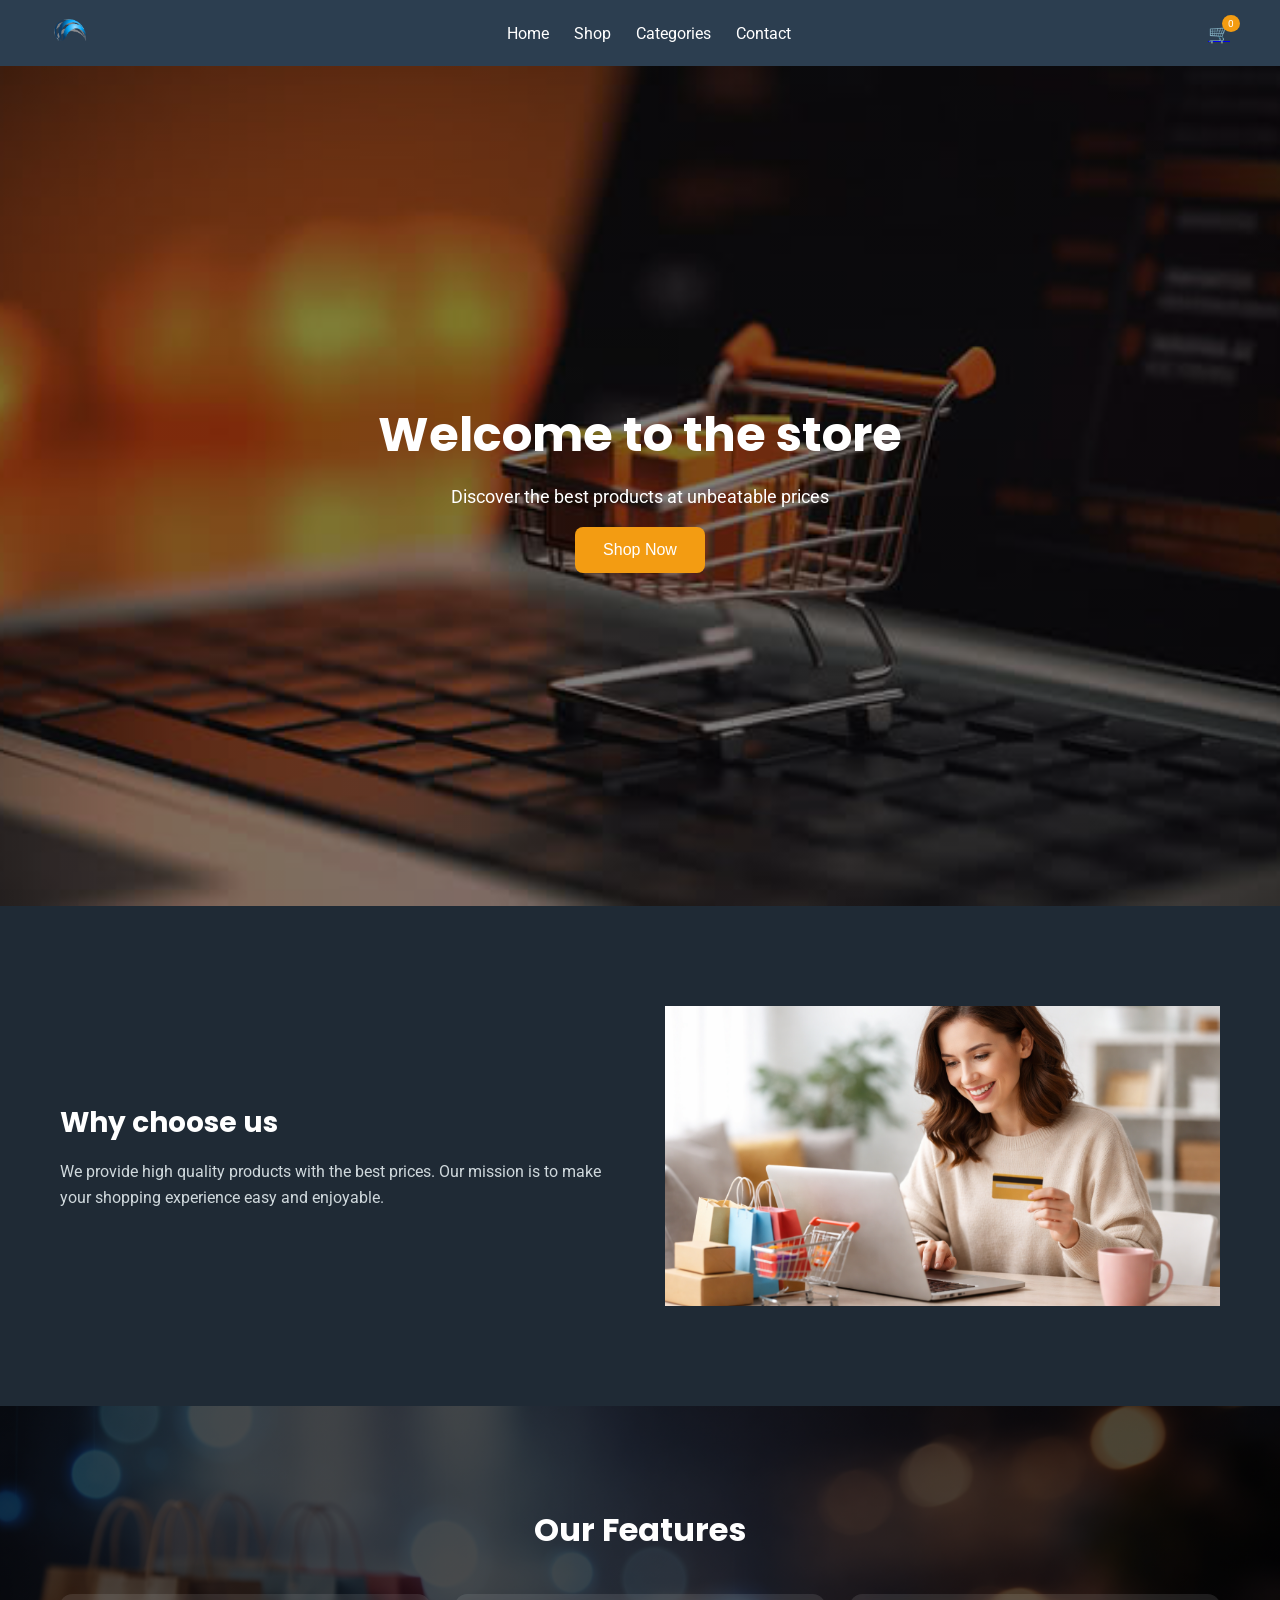
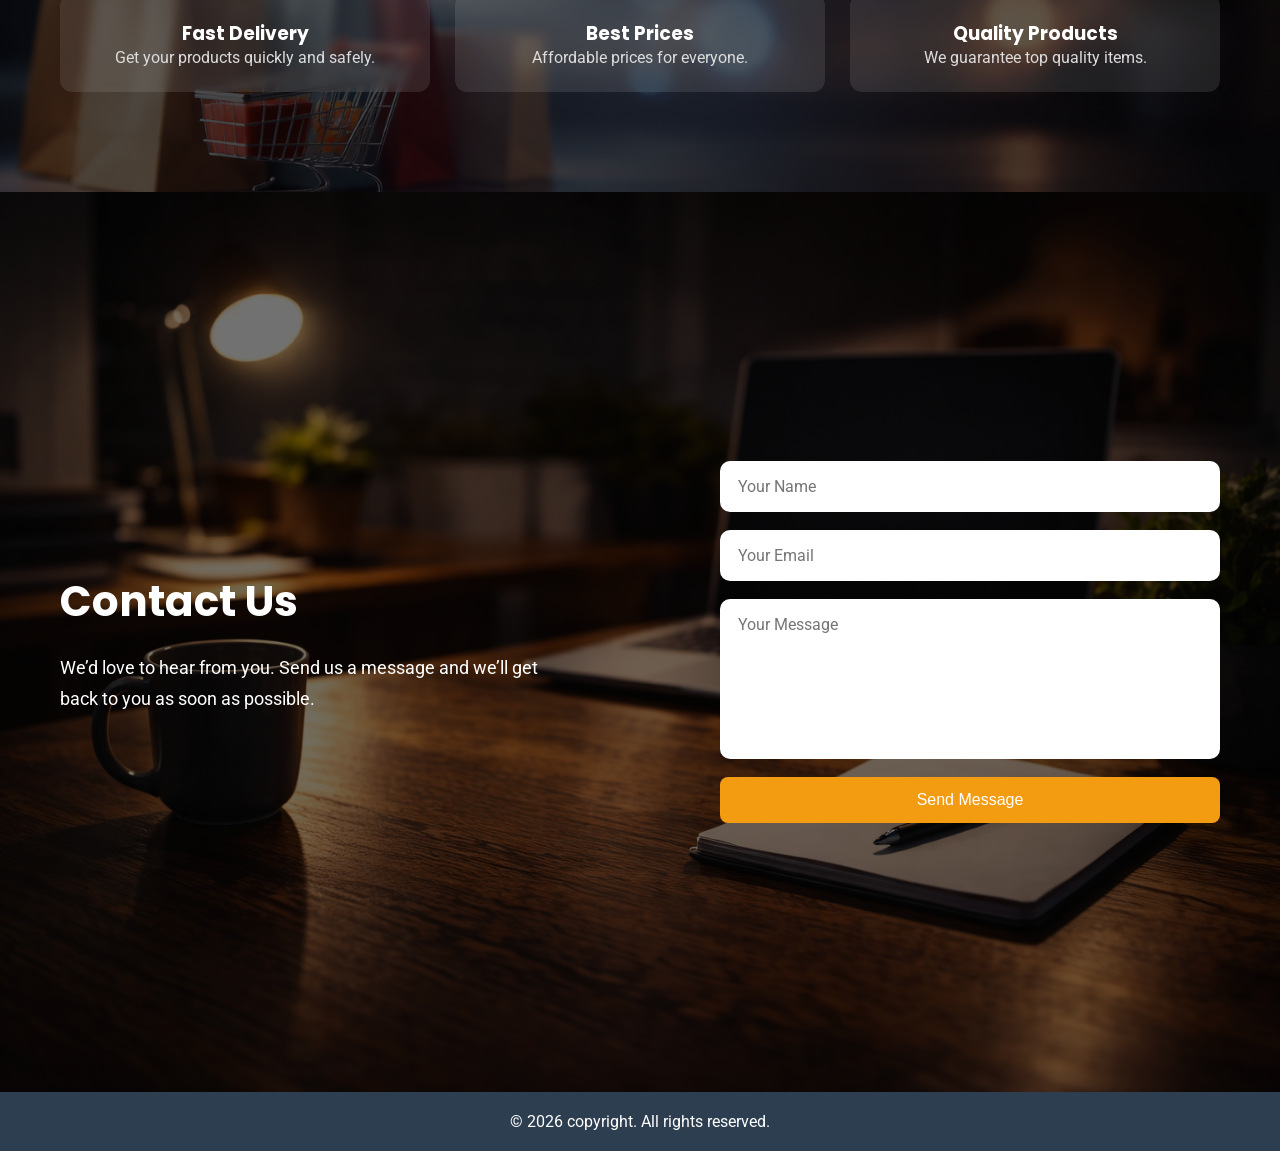
==== commit 71a8b285: "mobile friendly, and search functionality" ====
--- a/index.html
+++ b/index.html
@@ -29,7 +29,6 @@
       </nav>
 
       <div class="icons">
-        <span>🔍</span>
         <a href="cart.html" class="cart-btn">🛒</a>
         <div class="menu-toggle">☰</div>
       </div>
@@ -40,7 +39,7 @@
     <span class="close-menu">✖</span>
 
     <a href="#">Home</a>
-    <li><a href="shop.html">Shop</a></li>
+    <a href="shop.html">Shop</a>
     <a href="#">Categories</a>
     <a href="#">Contact</a>
   </div>
--- a/style.css
+++ b/style.css
@@ -265,8 +265,6 @@
 .btn:active {
   transform: scale(0.98);
 }
-
-
 
 .icons {
   display: flex;
@@ -302,7 +300,149 @@
 .close-menu {
   display: none;
 }
-
+.shop-layout .container {
+  display:flex;
+  gap:40px;
+  padding:60px 20px;
+}
+
+
+.products-grid {
+  flex: 1;
+  display: grid;
+  grid-template-columns: repeat(3, 1fr);
+  gap: 25px;
+}
+
+.price {
+  color: #27ae60;
+  font-weight: 600;
+  margin-bottom: 15px;
+}
+
+.sidebar {
+  width: 250px;
+  background: white;
+  padding: 25px;
+  border-radius: 14px;
+  box-shadow: 0 8px 20px rgba(0,0,0,0.05);
+  height: fit-content;
+}
+
+.sidebar h3 {
+  margin-bottom: 20px;
+}
+
+.sidebar ul {
+  list-style: none;
+  padding: 0;
+}
+
+.sidebar ul li {
+  margin-bottom: 12px;
+}
+
+.sidebar ul li a {
+  text-decoration: none;
+  color: #2c3e50;
+  transition: 0.2s;
+}
+
+.sidebar ul li a:hover,
+.sidebar a.active {
+  color: #f39c12;
+  padding-left: 5px;
+}
+.product-card {
+  background: white;
+  padding: 20px;
+  border-radius: 14px;
+  text-align: center;
+  transition: all 0.3s ease;
+  box-shadow: 0 8px 20px rgba(0,0,0,0.06);
+  position: relative;
+  overflow: hidden;
+}
+
+.product-card img {
+  width: 100%;
+  height: 200px;
+  object-fit: contain;
+  transition: 0.3s;
+}
+
+.product-card h3 {
+  font-size: 18px;
+  margin: 10px 0;
+}
+
+.price {
+  color: #27ae60;
+  font-weight: 600;
+  margin-bottom: 15px;
+}
+
+.product-card .btn {
+  opacity: 0;
+  transform: translateY(10px);
+  transition: 0.3s;
+}
+
+.product-card:hover {
+  transform: translateY(-8px);
+  box-shadow: 0 12px 25px rgba(0,0,0,0.1);
+}
+
+.product-card:hover img {
+  transform: scale(1.05);
+}
+
+.product-card:hover .btn {
+  opacity: 1;
+  transform: translateY(0);
+}
+.sidebar a.active {
+  color: #f39c12;
+  font-weight: bold;
+}
+.shop-layout {
+  background: #f5f6f8;
+  padding: 60px 0;
+}
+.shop-layout .container {
+  display: flex;
+  gap: 30px;
+}
+.cart-btn {
+  cursor: pointer;
+  position: relative;
+  font-size: 18px;
+}
+
+.cart-btn::after {
+  content: "0";
+  position: absolute;
+  top: -8px;
+  right: -10px;
+  background: #f39c12;
+  color: white;
+  font-size: 10px;
+  padding: 3px 6px;
+  border-radius: 50%;
+}
+.search-input {
+  padding: 8px 14px;
+  border-radius: 20px;
+  border: none;
+  outline: none;
+  width: 180px;
+  font-size: 14px;
+  transition: 0.3s;
+}
+
+.search-input:focus {
+  width: 220px;
+}
 @media (max-width: 768px) {
 
   nav {
@@ -370,121 +510,67 @@
     flex-direction: column;
     text-align: center;
   }
-  .products-grid{
-grid-template-columns: repeat(1, 1fr);
-  }
-}
-
-.shop-layout .container {
-  display:flex;
-  gap:40px;
-  padding:60px 20px;
-}
-
-
-.products-grid {
-  flex: 1;
-  display: grid;
-  grid-template-columns: repeat(3, 1fr);
-  gap: 25px;
-}
-
-.price {
-  color: #27ae60;
-  font-weight: 600;
-  margin-bottom: 15px;
-}
-
-.sidebar {
-  width: 250px;
-  background: white;
-  padding: 25px;
-  border-radius: 14px;
-  box-shadow: 0 8px 20px rgba(0,0,0,0.05);
-  height: fit-content;
-}
-
-.sidebar h3 {
-  margin-bottom: 20px;
-}
-
-.sidebar ul {
-  list-style: none;
-  padding: 0;
-}
-
-.sidebar ul li {
-  margin-bottom: 12px;
-}
-
-.sidebar ul li a {
-  text-decoration: none;
-  color: #2c3e50;
-  transition: 0.2s;
-}
-
-.sidebar ul li a:hover,
-.sidebar a.active {
-  color: #f39c12;
-  padding-left: 5px;
-}
-.product-card {
-  background: white;
-  padding: 20px;
-  border-radius: 14px;
-  text-align: center;
-  transition: all 0.3s ease;
-  box-shadow: 0 8px 20px rgba(0,0,0,0.06);
-  position: relative;
-  overflow: hidden;
-}
-
-.product-card img {
-  width: 100%;
-  height: 200px;
-  object-fit: contain;
-  transition: 0.3s;
-}
-
-.product-card h3 {
-  font-size: 18px;
-  margin: 10px 0;
-}
-
-.price {
-  color: #27ae60;
-  font-weight: 600;
-  margin-bottom: 15px;
-}
-
-.product-card .btn {
-  opacity: 0;
-  transform: translateY(10px);
-  transition: 0.3s;
-}
-
-.product-card:hover {
-  transform: translateY(-8px);
-  box-shadow: 0 12px 25px rgba(0,0,0,0.1);
-}
-
-.product-card:hover img {
-  transform: scale(1.05);
-}
-
-.product-card:hover .btn {
-  opacity: 1;
-  transform: translateY(0);
-}
-.sidebar a.active {
-  color: #f39c12;
-  font-weight: bold;
-}
-.shop-layout {
-  background: #f5f6f8;
-  padding: 60px 0;
-}
-.shop-layout .container {
-  display: flex;
-  gap: 30px;
-}+
+  .sidebar {
+    width: 100%;
+    padding: 20px;
+    border-radius: 16px;
+  }
+
+  .products-grid {
+    display: grid;
+    grid-template-columns: 1fr 1fr;
+    gap: 12px;
+  }
+
+  .product-card {
+    display: flex;
+    flex-direction: column;
+    padding: 10px;
+  }
+
+  .product-card img {
+    width: 100%;
+    height: 120px;
+    object-fit: contain;
+  }
+
+  .product-card h3 {
+    font-size: 13px;
+    margin-top: 8px;
+  }
+
+  .price {
+    font-size: 13px;
+    margin: 4px 0;
+  }
+
+  .product-card .btn {
+    opacity: 1;
+    transform: none;
+    margin-top: auto;
+    width: 100%;
+    padding: 10px;
+    font-size: 13px;
+  }
+
+  .search-input {
+    width: 140px;
+  }
+
+  .search-input:focus {
+    width: 180px;
+  }
+
+  .shop-layout {
+    padding: 30px 0;
+  }
+
+  .shop-layout .container {
+    flex-direction: column;
+    gap: 25px;
+    padding: 0 15px;
+  }
+
+}
+
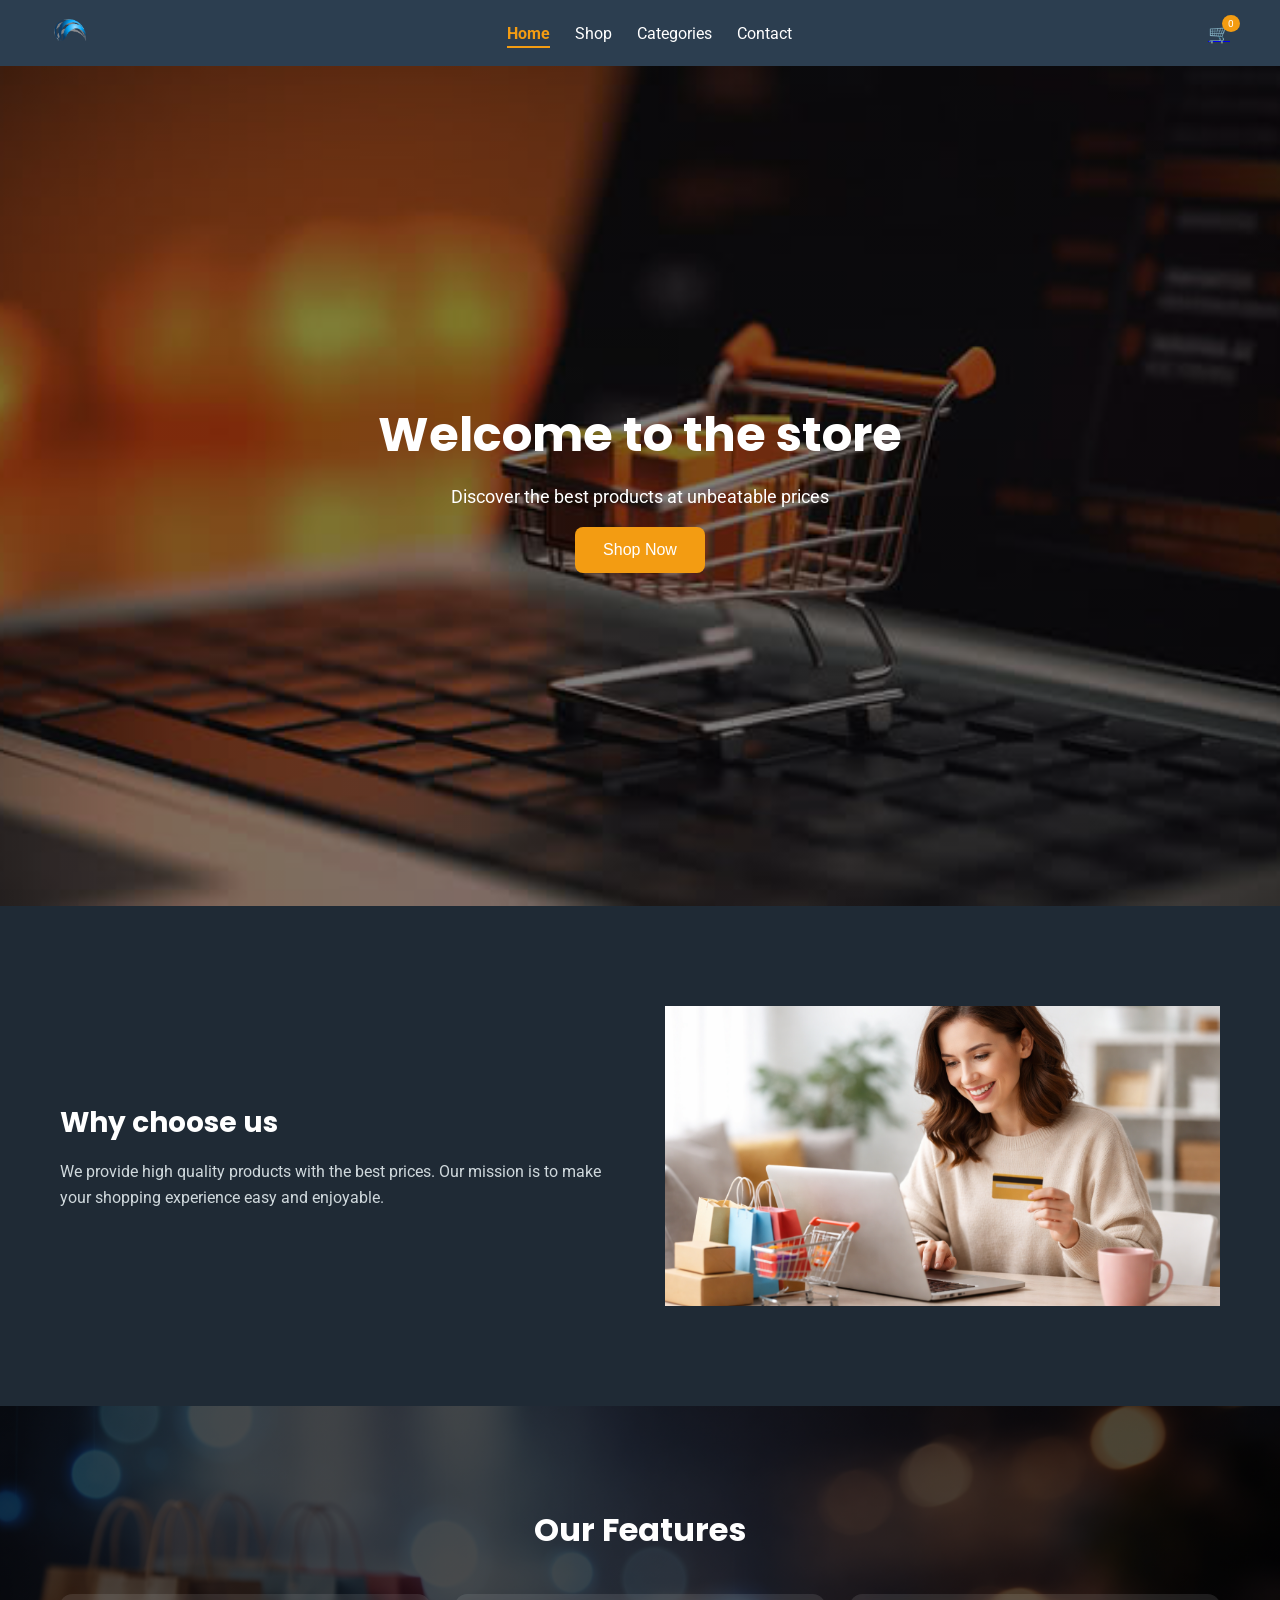
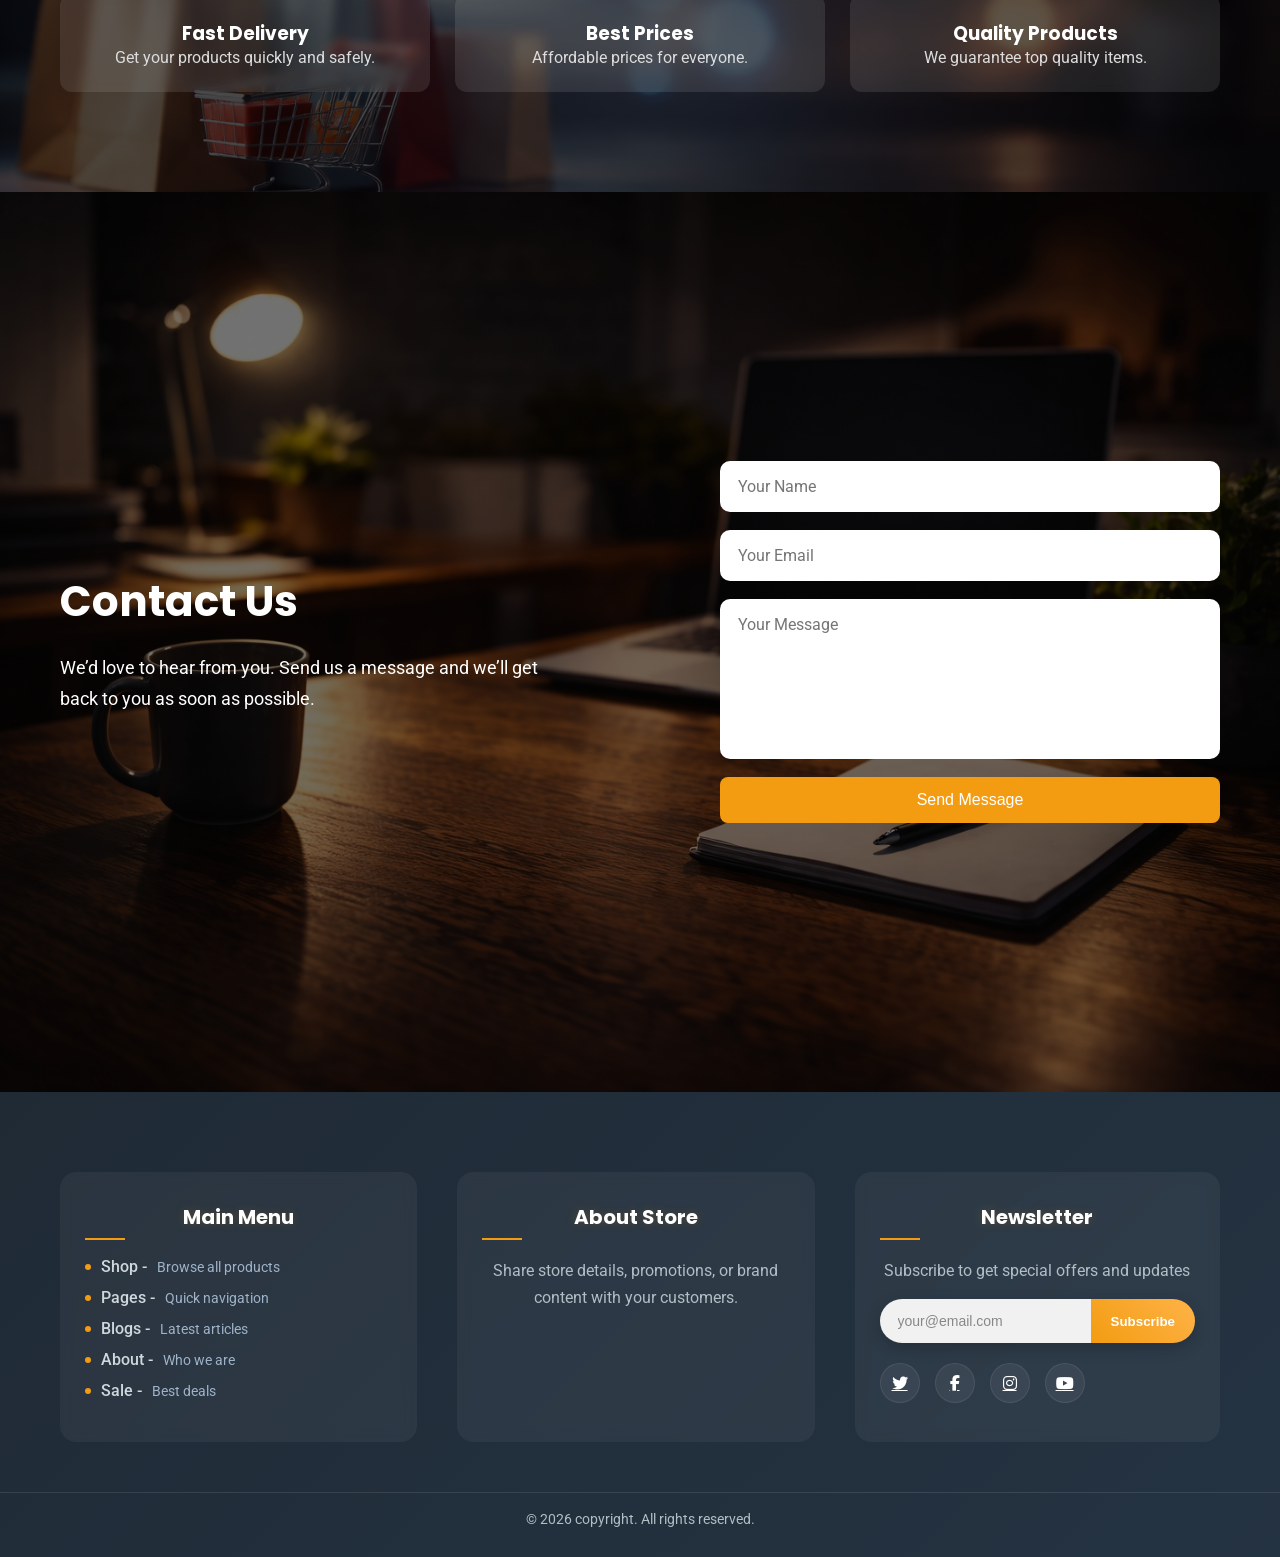
==== commit aba3329b: "enhanced footer,active feature nav bar" ====
--- a/index.html
+++ b/index.html
@@ -6,7 +6,10 @@
   <meta name="viewport" content="width=device-width, initial-scale=1.0">
   <title>Store</title>
   <link rel="stylesheet" href="style.css">
-  <link href="https://fonts.googleapis.com/css2?family=Poppins:wght@400;600;700&family=Roboto:wght@300;400;500&display=swap" rel="stylesheet">
+  <link
+    href="https://fonts.googleapis.com/css2?family=Poppins:wght@400;600;700&family=Roboto:wght@300;400;500&display=swap"
+    rel="stylesheet">
+  <link rel="stylesheet" href="https://cdnjs.cloudflare.com/ajax/libs/font-awesome/6.5.0/css/all.min.css">
 </head>
 
 <body>
@@ -112,31 +115,102 @@
     </div>
   </section>
 
-  <footer>
-    <p>© 2026 copyright. All rights reserved.</p>
+  <footer class="footer">
+    <div class="container footer-grid">
+
+      <div>
+        <h3>Main Menu</h3>
+        <ul class="footer-menu">
+          <li>
+            <a href="shop.html">Shop -</a>
+            <span>Browse all products</span>
+          </li>
+
+          <li>
+            <a href="#">Pages -</a>
+            <span>Quick navigation</span>
+          </li>
+
+          <li>
+            <a href="#">Blogs -</a>
+            <span>Latest articles</span>
+          </li>
+
+          <li>
+            <a href="#">About -</a>
+            <span>Who we are</span>
+          </li>
+
+          <li>
+            <a href="#">Sale -</a>
+            <span>Best deals</span>
+          </li>
+        </ul>
+      </div>
+
+      <div>
+        <h3>About Store</h3>
+        <p>
+          Share store details, promotions, or brand content with your customers.
+        </p>
+      </div>
+
+      <div>
+        <h3>Newsletter</h3>
+        <p>Subscribe to get special offers and updates</p>
+
+        <div class="newsletter">
+          <input type="email" placeholder="your@email.com">
+          <button>Subscribe</button>
+        </div>
+
+        <div class="socials">
+          <a href="#"><i class="fab fa-twitter"></i></a>
+          <a href="#"><i class="fab fa-facebook-f"></i></a>
+          <a href="#"><i class="fab fa-instagram"></i></a>
+          <a href="#"><i class="fab fa-youtube"></i></a>
+        </div>
+      </div>
+
+    </div>
+
+    <p class="footer-bottom">© 2026 copyright. All rights reserved.</p>
   </footer>
 
   <script>
-const toggle = document.querySelector(".menu-toggle");
-const menu = document.querySelector(".mobile-menu");
-const closeBtn = document.querySelector(".close-menu");
-const overlay = document.querySelector(".mobile-overlay");
-
-toggle.addEventListener("click", () => {
-  menu.classList.add("active");
-  overlay.classList.add("active");
-});
-
-closeBtn.addEventListener("click", () => {
-  menu.classList.remove("active");
-  overlay.classList.remove("active");
-});
-
-overlay.addEventListener("click", () => {
-  menu.classList.remove("active");
-  overlay.classList.remove("active");
-});
+    const toggle = document.querySelector(".menu-toggle");
+    const menu = document.querySelector(".mobile-menu");
+    const closeBtn = document.querySelector(".close-menu");
+    const overlay = document.querySelector(".mobile-overlay");
+
+    toggle.addEventListener("click", () => {
+      menu.classList.add("active");
+      overlay.classList.add("active");
+    });
+
+    closeBtn.addEventListener("click", () => {
+      menu.classList.remove("active");
+      overlay.classList.remove("active");
+    });
+
+    overlay.addEventListener("click", () => {
+      menu.classList.remove("active");
+      overlay.classList.remove("active");
+    });
   </script>
-
+  <script>
+    const currentPage = window.location.pathname.split("/").pop();
+
+    const links = document.querySelectorAll("nav ul li a");
+
+    links.forEach(link => {
+      const linkPage = link.getAttribute("href");
+
+      if (linkPage === currentPage) {
+        link.classList.add("active");
+      }
+    });
+  </script>
 </body>
+
 </html>
--- a/style.css
+++ b/style.css
@@ -7,16 +7,26 @@
 body {
   font-family: 'Roboto', sans-serif;
 }
-h1, h2, h3, h4, h5, h6 {
+
+h1,
+h2,
+h3,
+h4,
+h5,
+h6 {
   font-family: 'Poppins', sans-serif;
 }
-html, body {
+
+html,
+body {
   height: 100%;
 }
+
 body {
   display: flex;
   flex-direction: column;
 }
+
 header {
   display: flex;
   justify-content: space-between;
@@ -26,26 +36,30 @@
   color: white;
 }
 
-header .container{
+header .container {
   display: flex;
   justify-content: space-between;
   align-items: center;
-  padding:5px 10px;
-}
+  padding: 5px 10px;
+}
+
 .header-wrapper {
   display: flex;
   align-items: center;
   justify-content: space-between;
   padding: 10px 20px;
 }
+
 .logo {
   font-size: 24px;
   font-weight: bold;
 }
+
 .logo img {
   height: 40px;
   cursor: pointer;
 }
+
 nav ul {
   list-style: none;
   display: flex;
@@ -69,14 +83,15 @@
 
 .banner {
   min-height: calc(100vh - 60px);
-  background: linear-gradient(rgba(0,0,0,0.5), rgba(0,0,0,0.5)),
-              url('images/background.jpg') center/cover no-repeat;
+  background: linear-gradient(rgba(0, 0, 0, 0.5), rgba(0, 0, 0, 0.5)),
+    url('images/background.jpg') center/cover no-repeat;
   display: flex;
   justify-content: center;
   align-items: center;
   text-align: center;
   color: white;
 }
+
 .banner-content h1 {
   font-size: 48px;
   margin-bottom: 15px;
@@ -92,14 +107,16 @@
   padding: 20px;
   background-color: #2c3e50;
   color: white;
-  margin-top:auto;
-}
+  margin-top: auto;
+}
+
 .container {
   max-width: 1200px;
   width: 100%;
   margin: 0 auto;
   padding: 0 20px;
 }
+
 .about {
   padding: 100px 0;
   background: #1f2a35;
@@ -115,6 +132,7 @@
 .about-text {
   flex: 1;
 }
+
 .about-text h2 {
   font-size: 28px;
   margin-bottom: 15px;
@@ -125,12 +143,14 @@
   color: #cfd8dc;
   line-height: 1.6;
 }
+
 .about-image img {
   width: 100%;
   max-width: 450px;
   border-radius: 20px;
   display: block;
 }
+
 .about-image {
   flex: 1;
   display: flex;
@@ -138,11 +158,12 @@
   background: url("images/about.png") center/cover no-repeat;
   justify-content: center;
 }
+
 .features {
   padding: 100px 0;
   text-align: center;
   background:
-    linear-gradient(rgba(0,0,0,0.7), rgba(0,0,0,0.7)),
+    linear-gradient(rgba(0, 0, 0, 0.7), rgba(0, 0, 0, 0.7)),
     url("images/features-bg.png") center/cover no-repeat;
   color: white;
 }
@@ -154,7 +175,7 @@
 
 .feature {
   flex: 1;
-  background: rgba(255,255,255,0.1);
+  background: rgba(255, 255, 255, 0.1);
   padding: 25px;
   border-radius: 12px;
   transition: 0.3s;
@@ -221,7 +242,7 @@
 .contact-form {
   flex: 1;
   max-width: 500px;
-  width:100%;
+  width: 100%;
   display: flex;
   flex-direction: column;
   gap: 18px;
@@ -239,7 +260,7 @@
 
 .contact-form textarea {
   min-height: 160px;
-  width:100%;
+  width: 100%;
   resize: none;
 }
 
@@ -300,10 +321,11 @@
 .close-menu {
   display: none;
 }
+
 .shop-layout .container {
-  display:flex;
-  gap:40px;
-  padding:60px 20px;
+  display: flex;
+  gap: 40px;
+  padding: 60px 20px;
 }
 
 
@@ -325,7 +347,7 @@
   background: white;
   padding: 25px;
   border-radius: 14px;
-  box-shadow: 0 8px 20px rgba(0,0,0,0.05);
+  box-shadow: 0 8px 20px rgba(0, 0, 0, 0.05);
   height: fit-content;
 }
 
@@ -353,13 +375,14 @@
   color: #f39c12;
   padding-left: 5px;
 }
+
 .product-card {
   background: white;
   padding: 20px;
   border-radius: 14px;
   text-align: center;
   transition: all 0.3s ease;
-  box-shadow: 0 8px 20px rgba(0,0,0,0.06);
+  box-shadow: 0 8px 20px rgba(0, 0, 0, 0.06);
   position: relative;
   overflow: hidden;
 }
@@ -390,7 +413,7 @@
 
 .product-card:hover {
   transform: translateY(-8px);
-  box-shadow: 0 12px 25px rgba(0,0,0,0.1);
+  box-shadow: 0 12px 25px rgba(0, 0, 0, 0.1);
 }
 
 .product-card:hover img {
@@ -401,18 +424,22 @@
   opacity: 1;
   transform: translateY(0);
 }
+
 .sidebar a.active {
   color: #f39c12;
   font-weight: bold;
 }
+
 .shop-layout {
   background: #f5f6f8;
   padding: 60px 0;
 }
+
 .shop-layout .container {
   display: flex;
   gap: 30px;
 }
+
 .cart-btn {
   cursor: pointer;
   position: relative;
@@ -430,6 +457,7 @@
   padding: 3px 6px;
   border-radius: 50%;
 }
+
 .search-input {
   padding: 8px 14px;
   border-radius: 20px;
@@ -443,6 +471,247 @@
 .search-input:focus {
   width: 220px;
 }
+
+.shop-search {
+  background: #f5f6f8;
+  padding: 20px 0;
+}
+
+.shop-search .container {
+  display: flex;
+  justify-content: center;
+}
+
+.shop-search .search-input {
+  width: 400px;
+  padding: 12px 20px;
+  border-radius: 30px;
+  border: none;
+  outline: none;
+  font-size: 14px;
+  box-shadow: 0 4px 12px rgba(0, 0, 0, 0.08);
+  transition: 0.3s;
+}
+
+.shop-search .search-input:focus {
+  width: 450px;
+}
+
+nav ul li a.active {
+  color: #f39c12;
+  font-weight: bold;
+  border-bottom: 2px solid #f39c12;
+  padding-bottom: 3px;
+}
+
+.footer {
+  background: linear-gradient(135deg, #1f2a35, #243342);
+  color: white;
+  padding: 80px 0 25px;
+  position: relative;
+}
+
+.footer-grid {
+  display: grid;
+  grid-template-columns: repeat(3, 1fr);
+  gap: 40px;
+}
+
+.footer-grid>div {
+  background: rgba(255, 255, 255, 0.05);
+  padding: 30px 25px;
+  border-radius: 16px;
+  transition: 0.3s;
+  backdrop-filter: blur(6px);
+}
+
+.footer-grid>div:hover {
+  transform: translateY(-6px);
+  background: rgba(255, 255, 255, 0.08);
+}
+
+.footer h3 {
+  font-size: 20px;
+  margin-bottom: 25px;
+  position: relative;
+    text-shadow: 0 0 10px rgba(243, 156, 18, 0.2);
+}
+
+.footer h3::after {
+  content: "";
+  width: 40px;
+  height: 2px;
+  background: #f39c12;
+  position: absolute;
+  left: 0;
+  bottom: -8px;
+}
+
+.footer ul {
+  list-style: none;
+  padding: 0;
+  margin-top: 15px;
+}
+
+.footer ul li {
+  display: flex;
+  align-items: center;
+  gap: 10px;
+  margin-bottom: 12px;
+}
+
+.footer ul li::before {
+  content: "";
+  width: 6px;
+  height: 6px;
+  background: #f39c12;
+  border-radius: 50%;
+  display: inline-block;
+}
+.footer ul li a {
+  color: #cfd8dc;
+  text-decoration: none;
+  transition: 0.3s;
+  position: relative;
+}
+
+.footer ul li a:hover {
+  color: #f39c12;
+  padding-left: 8px;
+}
+
+.footer p {
+  color: #b0bec5;
+  line-height: 1.7;
+}
+
+.newsletter {
+  display: flex;
+  margin-top: 15px;
+  border-radius: 40px;
+  overflow: hidden;
+  box-shadow: 0 5px 15px rgba(0, 0, 0, 0.2);
+}
+
+.newsletter input {
+  flex: 1;
+  padding: 14px 18px;
+  border: none;
+  outline: none;
+  font-size: 14px;
+  background: #f1f1f1;
+  color: #333;
+}
+
+.newsletter button {
+  padding: 14px 20px;
+  background: linear-gradient(45deg, #f39c12, #ffb347);
+  border: none;
+  color: white;
+  font-weight: 600;
+  cursor: pointer;
+  transition: 0.3s;
+}
+
+.newsletter button:hover {
+  background: linear-gradient(45deg, #e67e22, #ffa726);
+}
+.newsletter input::placeholder {
+  color: #888;
+}
+.socials {
+  margin-top: 20px;
+  display: flex;
+  gap: 15px;
+}
+
+.socials a {
+  width: 40px;
+  height: 40px;
+  display: flex;
+  align-items: center;
+  justify-content: center;
+    background: rgba(255,255,255,0.06);
+  border: 1px solid rgba(255,255,255,0.08);
+  border-radius: 50%;
+  color: white;
+  font-size: 16px;
+  transition: 0.3s;
+}
+
+.socials a:hover {
+  background: #f39c12;
+  transform: translateY(-5px);
+    box-shadow: 0 5px 15px rgba(243,156,18,0.3);
+
+}
+
+.footer-bottom {
+  text-align: center;
+  margin-top: 50px;
+  border-top: 1px solid rgba(255, 255, 255, 0.1);
+  padding-top: 15px;
+  font-size: 14px;
+  color: #90a4ae;
+}
+.footer-menu {
+  list-style: none;
+  padding: 0;
+  margin-top: 15px;
+}
+
+.footer-menu li {
+  display: flex;
+  align-items: center;
+  gap: 10px;
+  margin-bottom: 12px;
+  position: relative;
+}
+
+.footer-menu li::before {
+  content: "";
+  width: 6px;
+  height: 6px;
+  background: #f39c12;
+  border-radius: 50%;
+}
+
+.footer-menu li a {
+  color: #fff;
+  text-decoration: none;
+  font-weight: 500;
+}
+
+.footer-menu li span {
+  font-size: 14px;
+  color: #9fb3c8;
+}
+@media (max-width: 768px) {
+  .footer-grid {
+    grid-template-columns: 1fr;
+    text-align: center;
+  }
+
+  .footer h3::after {
+    left: 50%;
+    transform: translateX(-50%);
+  }
+
+  .newsletter {
+    flex-direction: column;
+    border-radius: 10px;
+  }
+
+  .newsletter input,
+  .newsletter button {
+    width: 100%;
+  }
+
+  .socials {
+    justify-content: center;
+  }
+}
+
 @media (max-width: 768px) {
 
   nav {
@@ -458,8 +727,8 @@
   }
 
   .mobile-menu.active {
-    display: flex; 
-    right: 0;    
+    display: flex;
+    right: 0;
   }
 
   .mobile-menu a {
@@ -485,7 +754,7 @@
     left: 0;
     width: 100%;
     height: 100%;
-    background: rgba(0,0,0,0.5);
+    background: rgba(0, 0, 0, 0.5);
     z-index: 999;
   }
 
@@ -572,5 +841,26 @@
     padding: 0 15px;
   }
 
-}
-
+  .shop-search .search-input {
+    width: 90%;
+  }
+
+  .shop-search .search-input:focus {
+    width: 95%;
+  }
+
+  .footer-grid {
+    grid-template-columns: 1fr;
+    text-align: center;
+  }
+
+  .newsletter {
+    flex-direction: column;
+  }
+
+  .newsletter input,
+  .newsletter button {
+    width: 100%;
+    border-radius: 5px;
+  }
+}
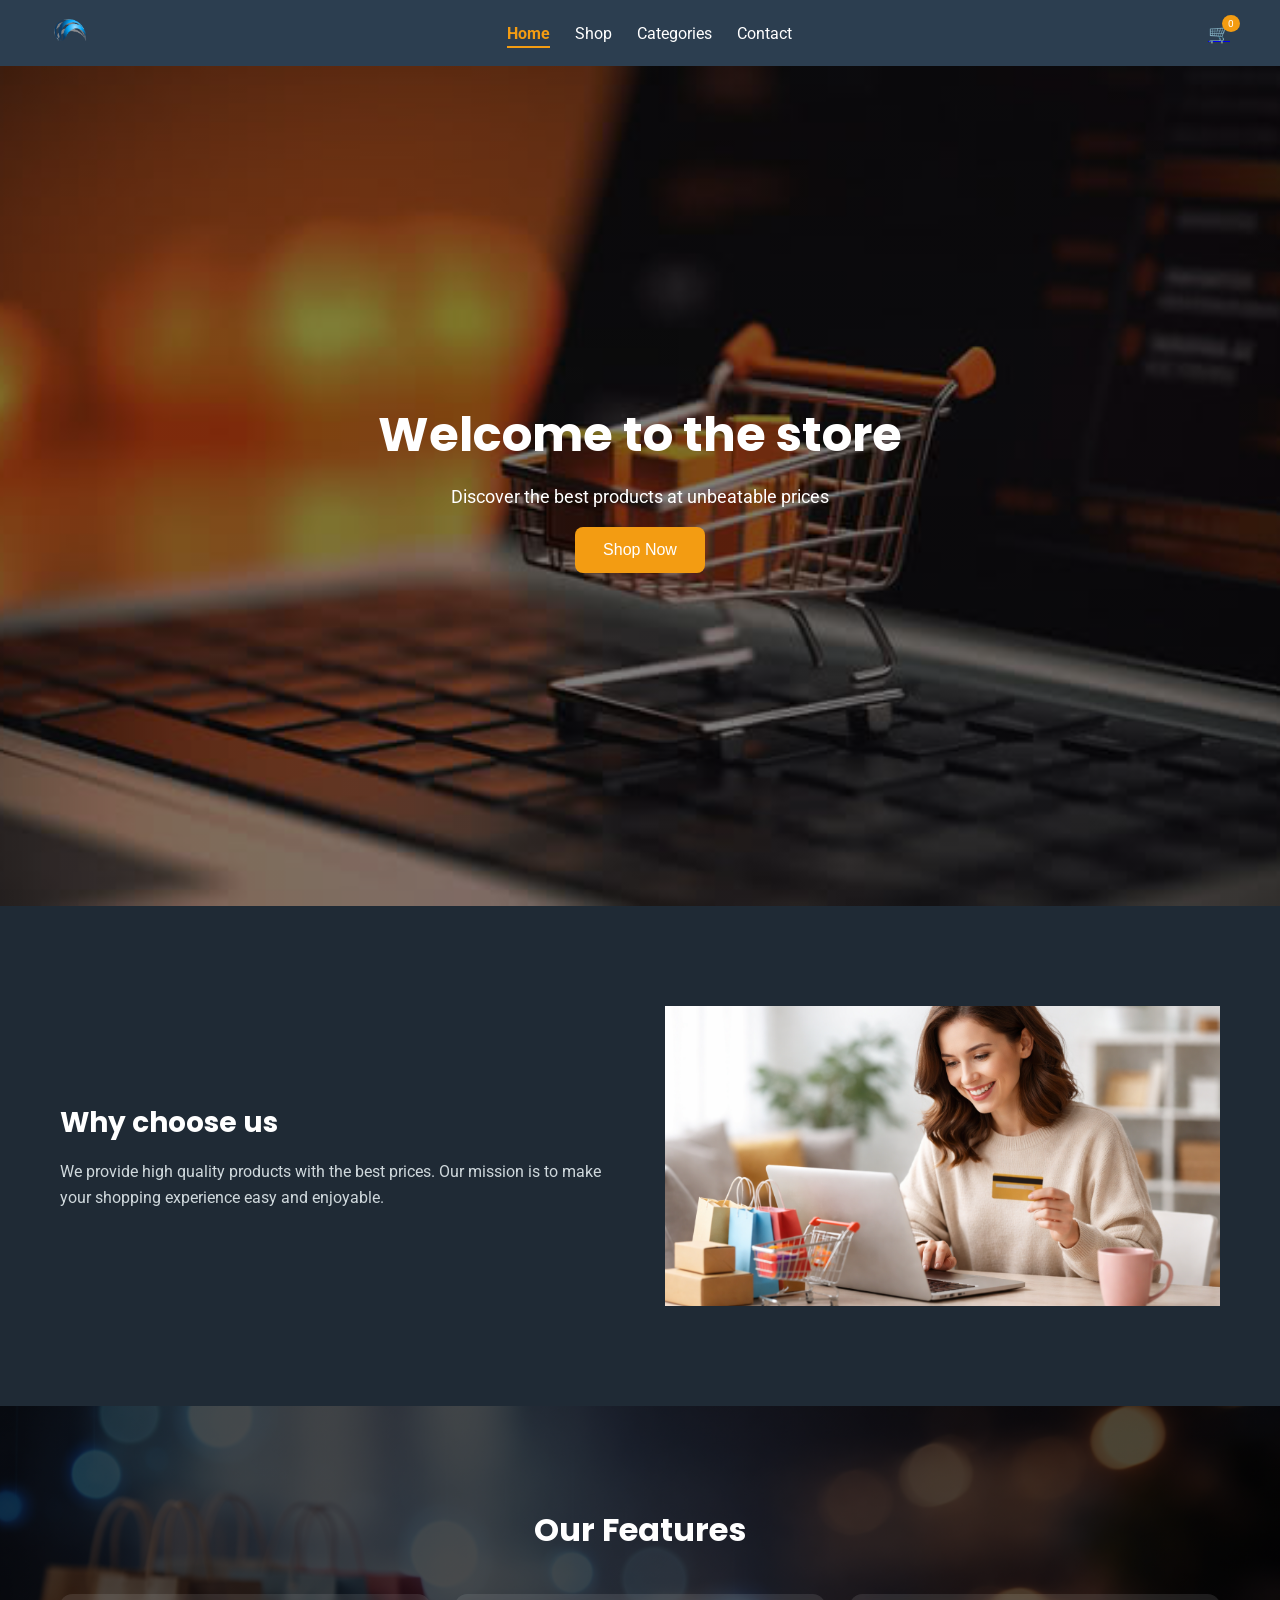
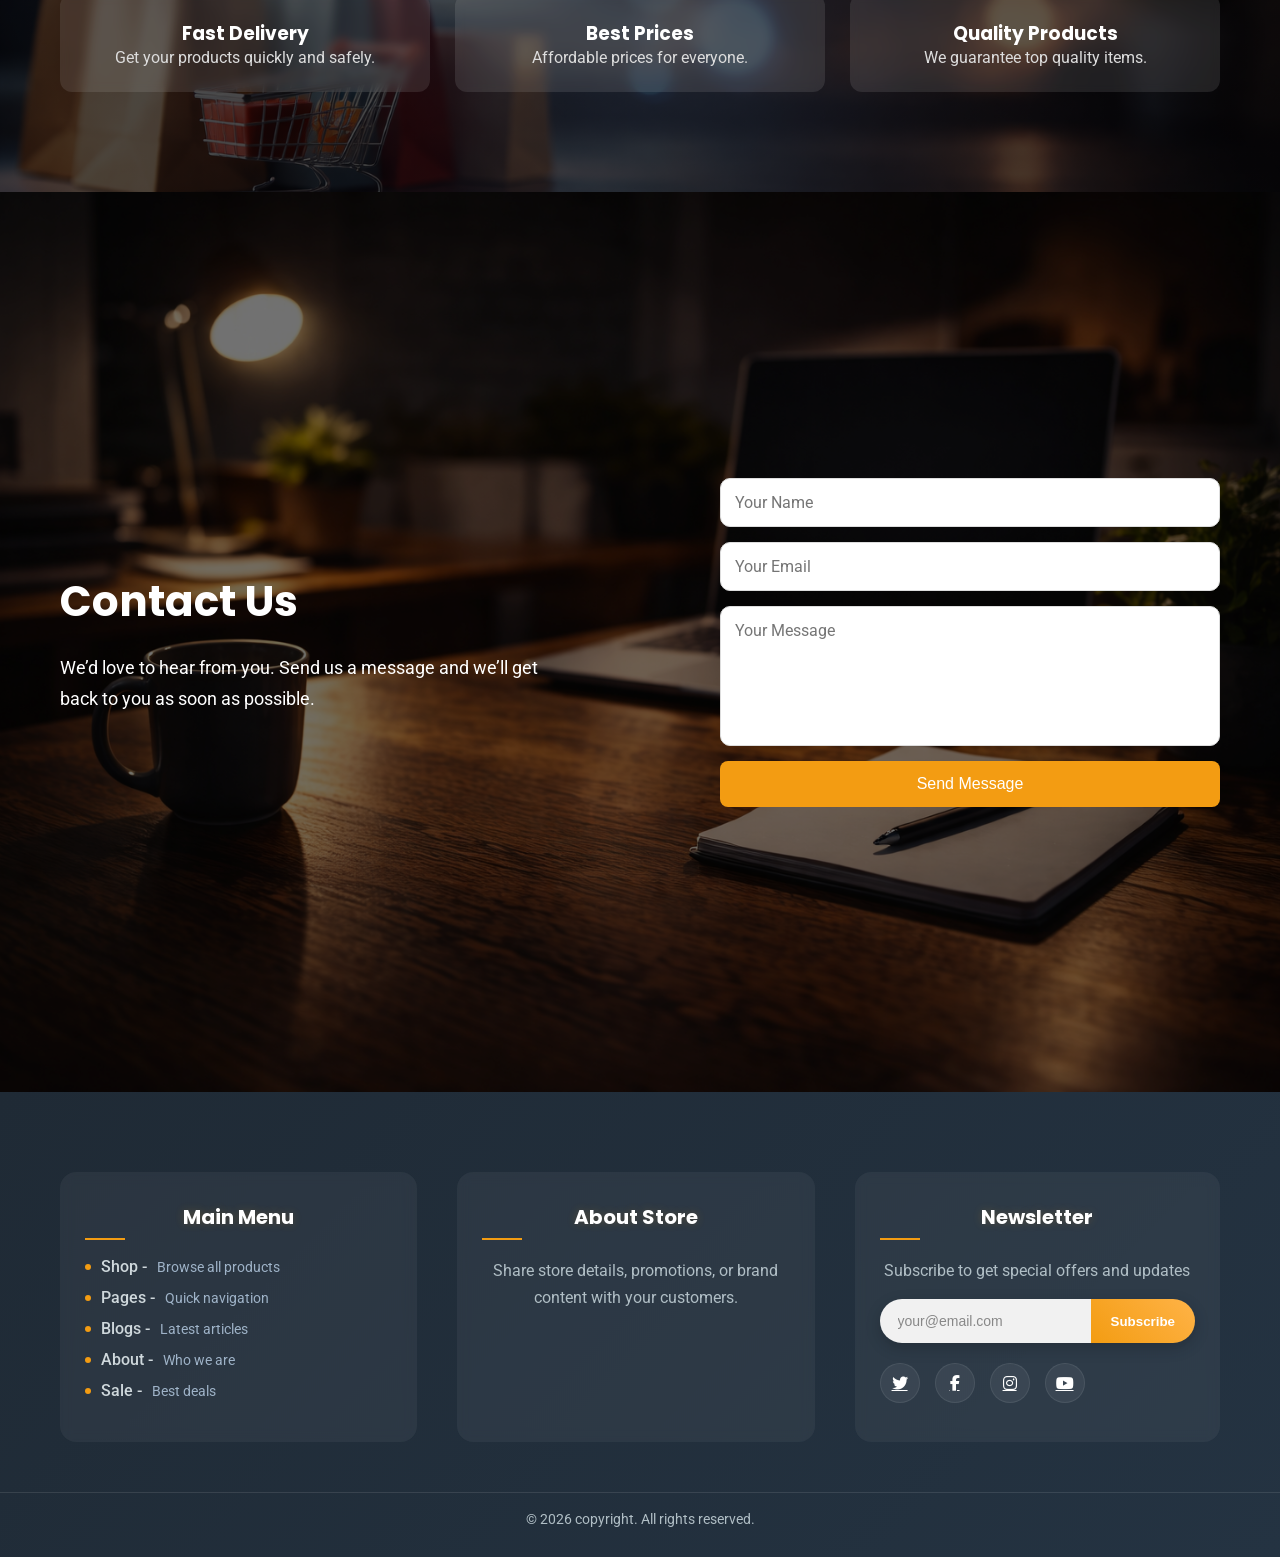
==== commit 1c9e2510: "fixes" ====
--- a/index.html
+++ b/index.html
@@ -26,8 +26,8 @@
         <ul>
           <li><a href="index.html">Home</a></li>
           <li><a href="shop.html">Shop</a></li>
-          <li><a href="#">Categories</a></li>
-          <li><a href="#">Contact</a></li>
+          <li><a href="categories.html">Categories</a></li>
+          <li><a href="contact.html">Contact</a></li>
         </ul>
       </nav>
 
@@ -41,10 +41,10 @@
   <div class="mobile-menu">
     <span class="close-menu">✖</span>
 
-    <a href="#">Home</a>
+    <a href="index.html">Home</a>
     <a href="shop.html">Shop</a>
-    <a href="#">Categories</a>
-    <a href="#">Contact</a>
+    <a href="categories.html">Categories</a>
+    <a href="contact.html">Contact</a>
   </div>
   <div class="mobile-overlay"></div>
 
@@ -199,17 +199,20 @@
     });
   </script>
   <script>
-    const currentPage = window.location.pathname.split("/").pop();
-
-    const links = document.querySelectorAll("nav ul li a");
-
-    links.forEach(link => {
-      const linkPage = link.getAttribute("href");
-
-      if (linkPage === currentPage) {
-        link.classList.add("active");
-      }
-    });
+const links = document.querySelectorAll("nav ul li a");
+
+links.forEach(link => {
+  const linkPage = link.getAttribute("href");
+  const currentPath = window.location.pathname;
+
+  if (
+    currentPath.endsWith(linkPage) ||
+    currentPath.endsWith(linkPage.replace(".html", "")) ||
+    (currentPath === "/" && linkPage === "index.html")
+  ) {
+    link.classList.add("active");
+  }
+});
   </script>
 </body>
 
--- a/style.css
+++ b/style.css
@@ -534,7 +534,7 @@
   font-size: 20px;
   margin-bottom: 25px;
   position: relative;
-    text-shadow: 0 0 10px rgba(243, 156, 18, 0.2);
+  text-shadow: 0 0 10px rgba(243, 156, 18, 0.2);
 }
 
 .footer h3::after {
@@ -568,6 +568,7 @@
   border-radius: 50%;
   display: inline-block;
 }
+
 .footer ul li a {
   color: #cfd8dc;
   text-decoration: none;
@@ -616,9 +617,11 @@
 .newsletter button:hover {
   background: linear-gradient(45deg, #e67e22, #ffa726);
 }
+
 .newsletter input::placeholder {
   color: #888;
 }
+
 .socials {
   margin-top: 20px;
   display: flex;
@@ -631,8 +634,8 @@
   display: flex;
   align-items: center;
   justify-content: center;
-    background: rgba(255,255,255,0.06);
-  border: 1px solid rgba(255,255,255,0.08);
+  background: rgba(255, 255, 255, 0.06);
+  border: 1px solid rgba(255, 255, 255, 0.08);
   border-radius: 50%;
   color: white;
   font-size: 16px;
@@ -642,7 +645,7 @@
 .socials a:hover {
   background: #f39c12;
   transform: translateY(-5px);
-    box-shadow: 0 5px 15px rgba(243,156,18,0.3);
+  box-shadow: 0 5px 15px rgba(243, 156, 18, 0.3);
 
 }
 
@@ -654,6 +657,7 @@
   font-size: 14px;
   color: #90a4ae;
 }
+
 .footer-menu {
   list-style: none;
   padding: 0;
@@ -685,6 +689,146 @@
 .footer-menu li span {
   font-size: 14px;
   color: #9fb3c8;
+}
+.page-hero {
+  background: #1f2a35;
+  color: white;
+  text-align: center;
+  padding: 60px 20px;
+}
+
+.page-hero h1 {
+  font-size: 36px;
+}
+
+.page-hero p {
+  color: #bbb;
+}
+
+.categories {
+  padding: 40px 20px 40px 20px;
+  background: linear-gradient(135deg, #f5f6f8, #eaecef);
+}
+.categories-grid {
+  display: grid;
+  width:100%;
+  grid-template-columns: repeat(3, 1fr);
+  gap: 35px;
+}
+.category-card {
+  position: relative;
+  border-radius: 20px;
+  width:100%;
+  overflow: hidden;
+  cursor: pointer;
+  height: 260px;
+  box-shadow: 0 10px 25px rgba(0,0,0,0.08);
+  transition: 0.4s;
+}
+
+.category-card img {
+  width: 100%;
+  height: 100%;
+  object-fit: cover;
+  transition: 0.4s;
+}
+
+.category-card::after {
+  content: "";
+  position: absolute;
+  inset: 0;
+  transition: 0.3s;
+}
+
+.overlay {
+  position: absolute;
+  bottom: 20px;
+  left: 20px;
+  color: white;
+  z-index: 2;
+}
+
+.overlay h3 {
+  font-size: 22px;
+  margin-bottom: 5px;
+}
+
+.overlay p {
+  font-size: 14px;
+  opacity: 0.8;
+}
+
+.category-card:hover {
+  transform: translateY(-10px);
+}
+
+.category-card:hover img {
+  transform: scale(1.1);
+}
+.category-card.electronics::after {
+  background: linear-gradient(to top, rgba(0,123,255,0.7), transparent);
+}
+
+.category-card.clothing::after {
+  background: linear-gradient(to top, rgba(255,0,120,0.6), transparent);
+}
+
+.category-card.accessories::after {
+  background: linear-gradient(to top, rgba(138,43,226,0.6), transparent);
+}
+
+.category-card.gaming::after {
+  background: linear-gradient(to top, rgba(0,200,100,0.6), transparent);
+}
+
+.category-card.fitness::after {
+  background: linear-gradient(to top, rgba(255,140,0,0.6), transparent);
+}
+
+.category-card.home::after {
+  background: linear-gradient(to top, rgba(0,150,136,0.6), transparent);
+}
+.contact-page {
+  padding: 80px 0;
+  background: #f5f6f8;
+}
+
+.contact-grid {
+  display: grid;
+  grid-template-columns: 1fr 1fr;
+  gap: 50px;
+}
+
+.contact-info h2 {
+  margin-bottom: 15px;
+}
+
+.contact-info p {
+  margin-bottom: 10px;
+  color: #555;
+}
+
+.contact-form {
+  display: flex;
+  flex-direction: column;
+  gap: 15px;
+}
+
+.contact-form input,
+.contact-form textarea {
+  padding: 14px;
+  border-radius: 10px;
+  border: 1px solid #ddd;
+  outline: none;
+}
+
+.contact-form textarea {
+  min-height: 140px;
+}
+
+.contact-form input:focus,
+.contact-form textarea:focus {
+  border-color: #f39c12;
 }
 @media (max-width: 768px) {
   .footer-grid {
@@ -863,4 +1007,7 @@
     width: 100%;
     border-radius: 5px;
   }
+    .categories-grid {
+    grid-template-columns: 1fr 1fr;
+  }
 }
